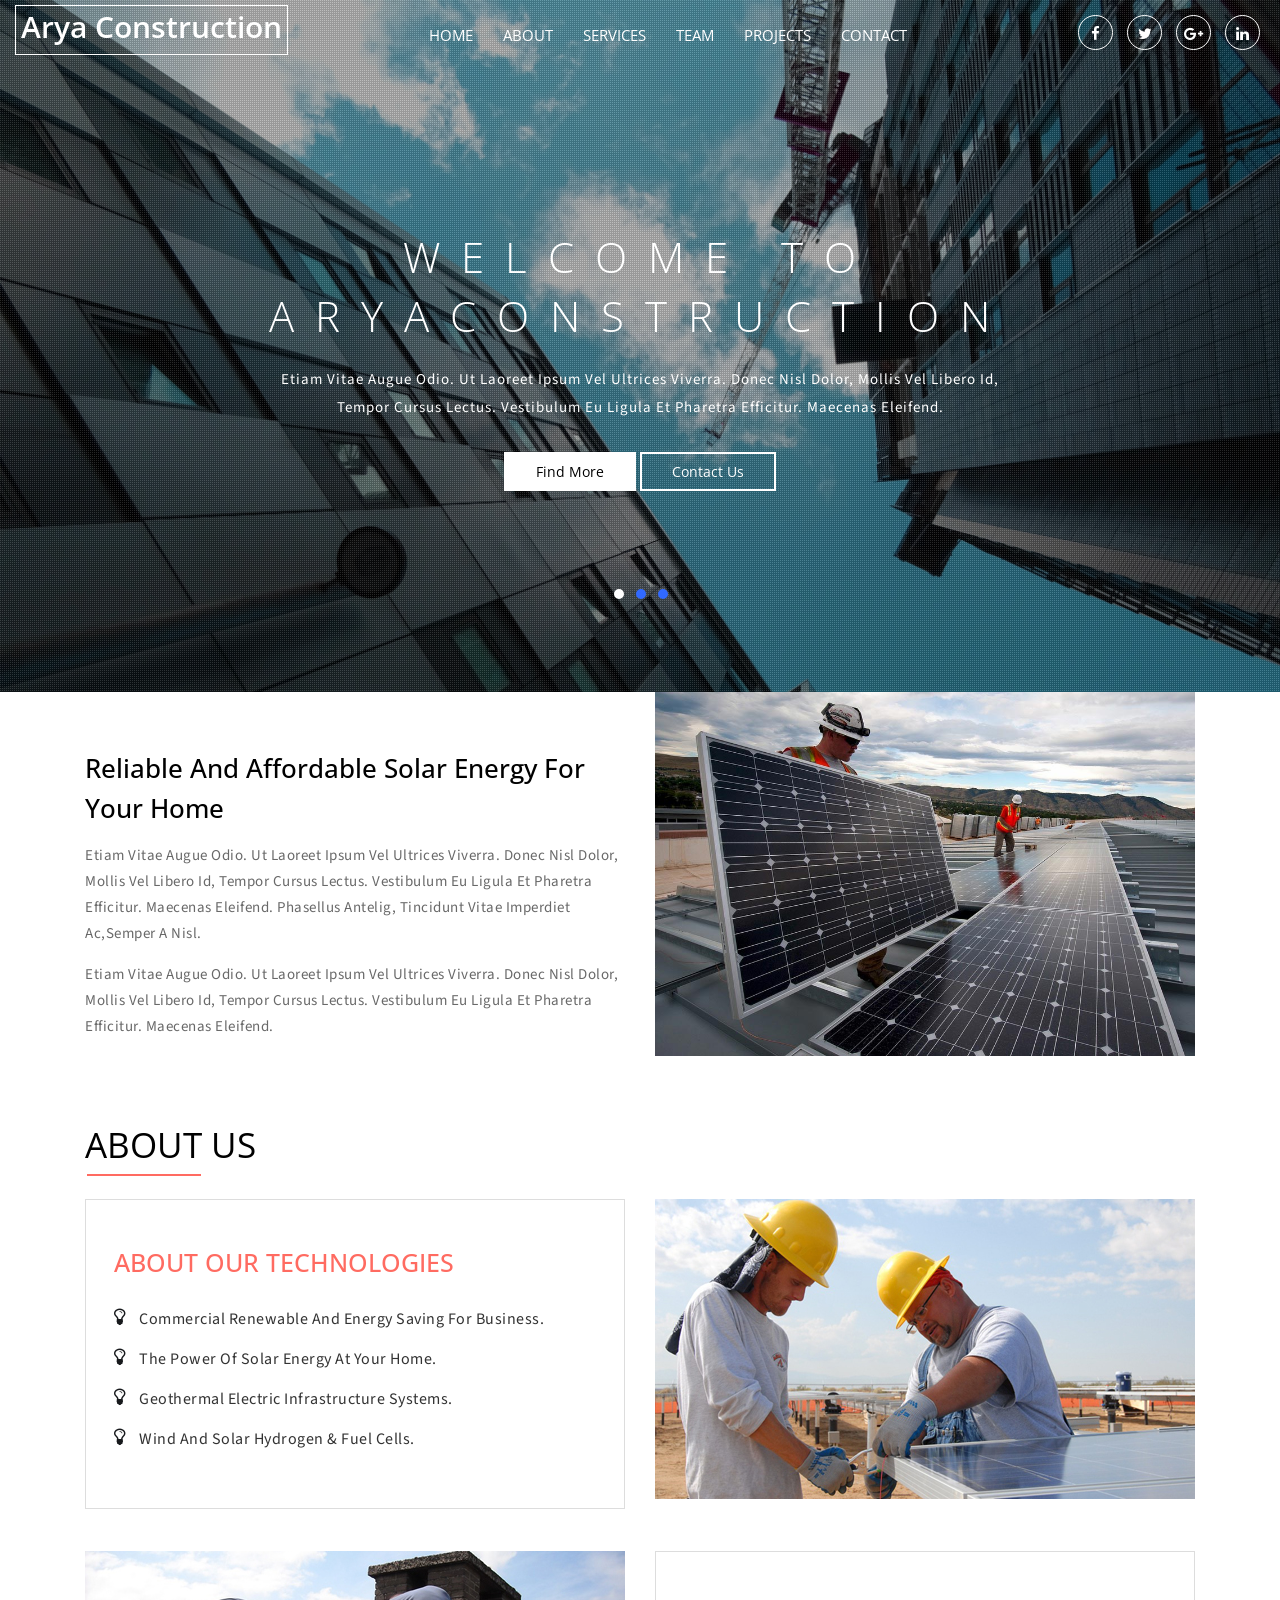
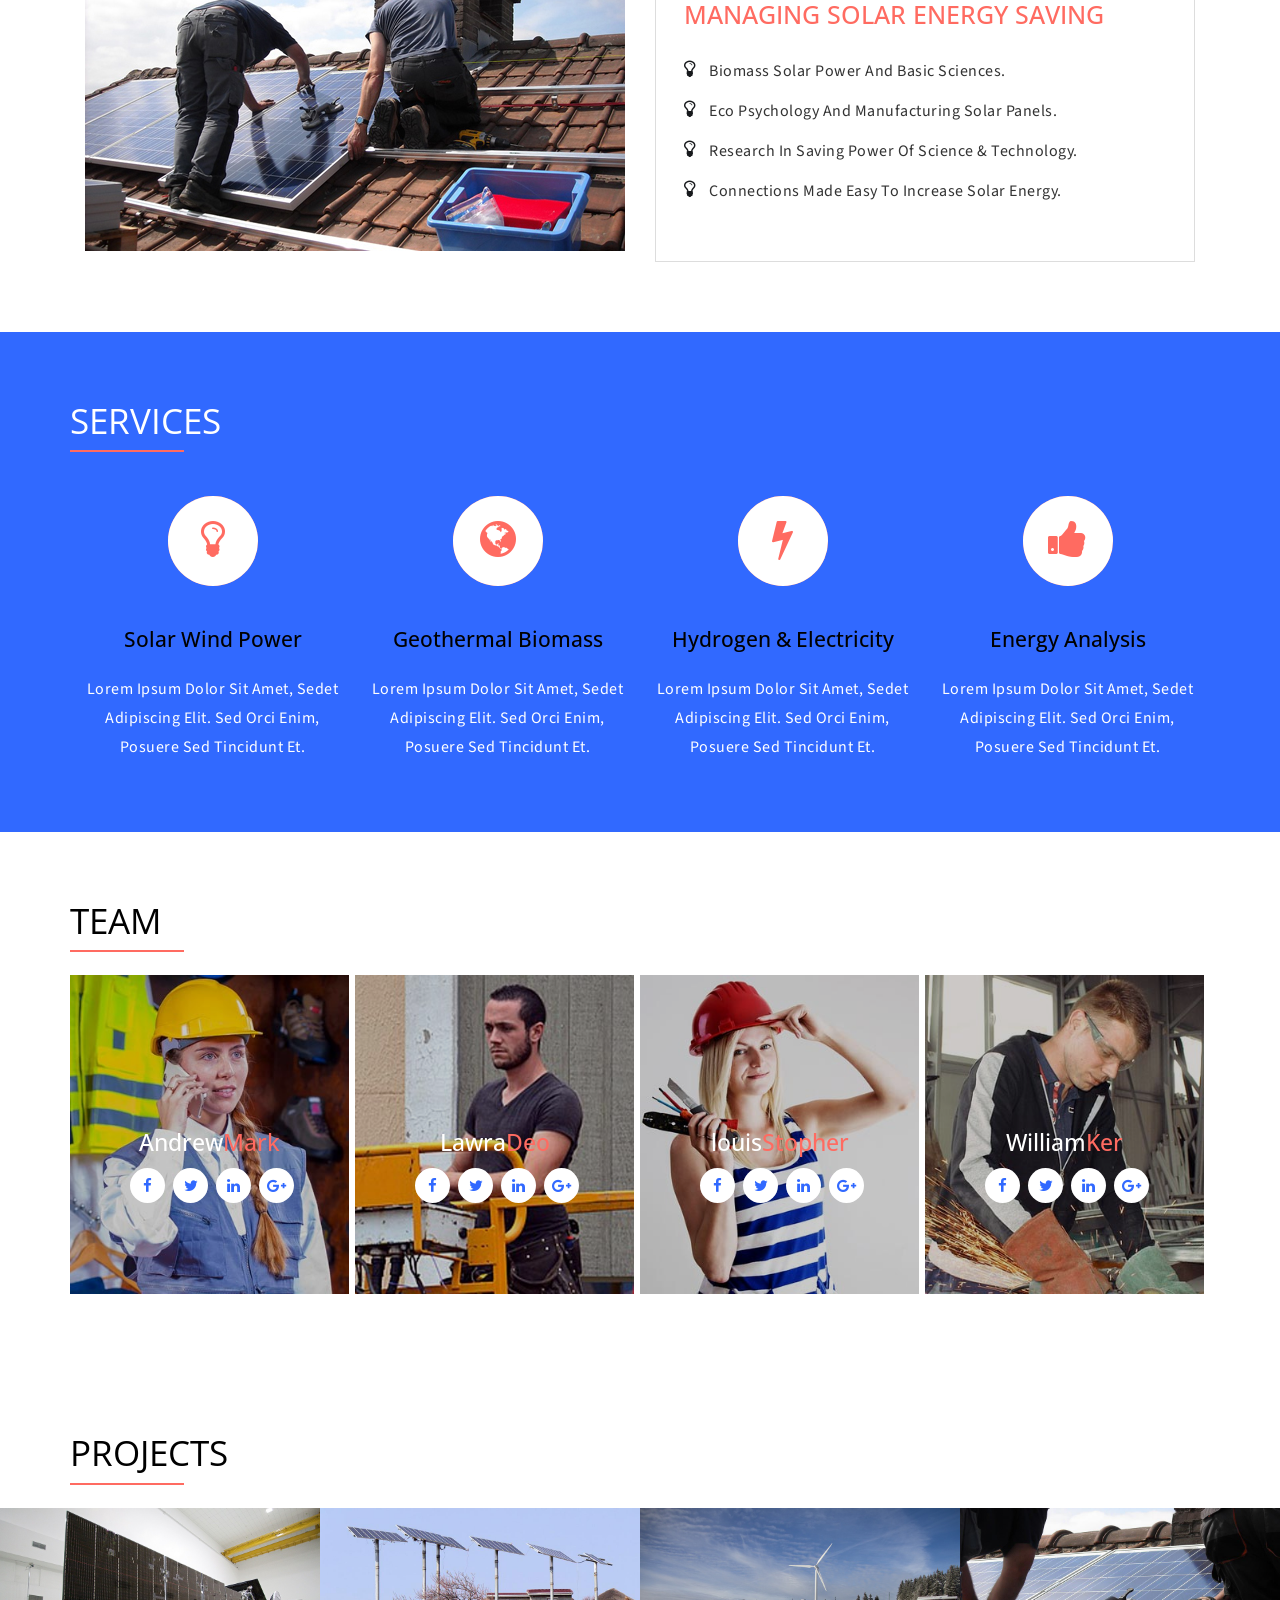
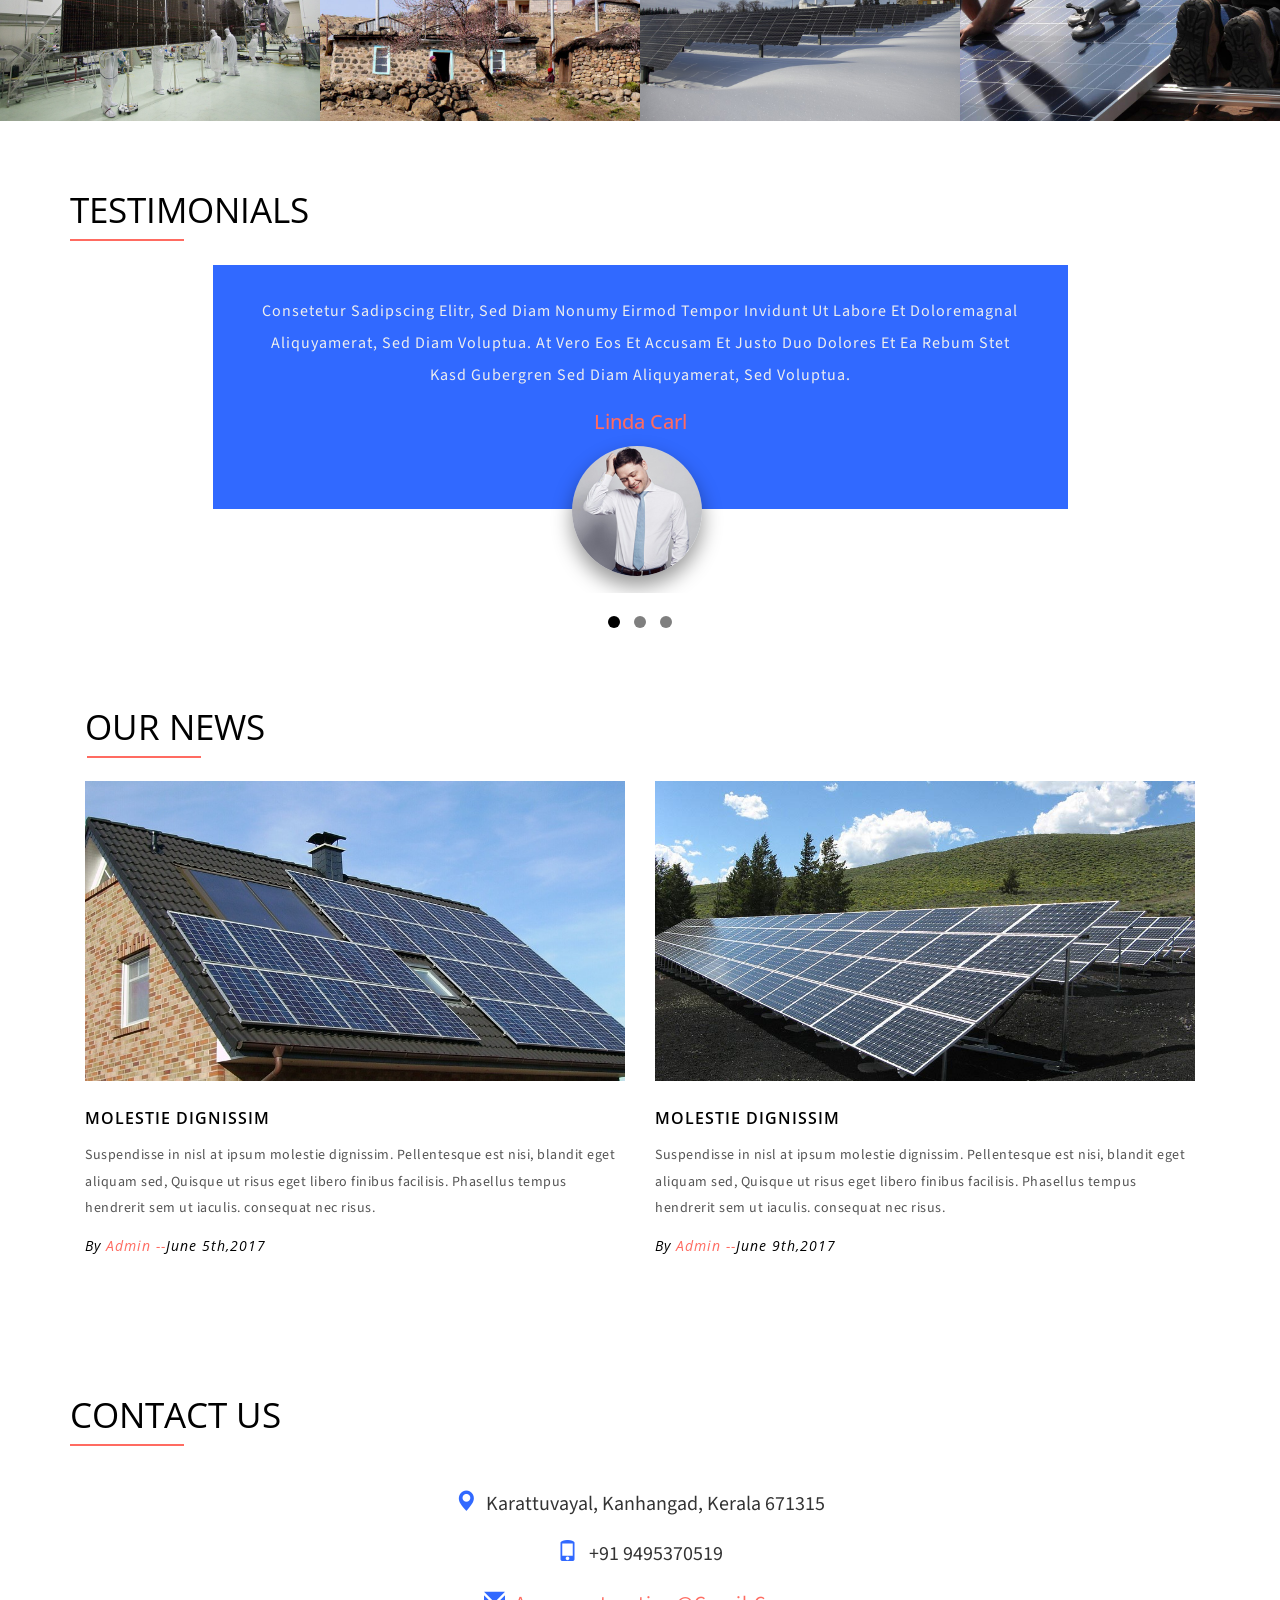
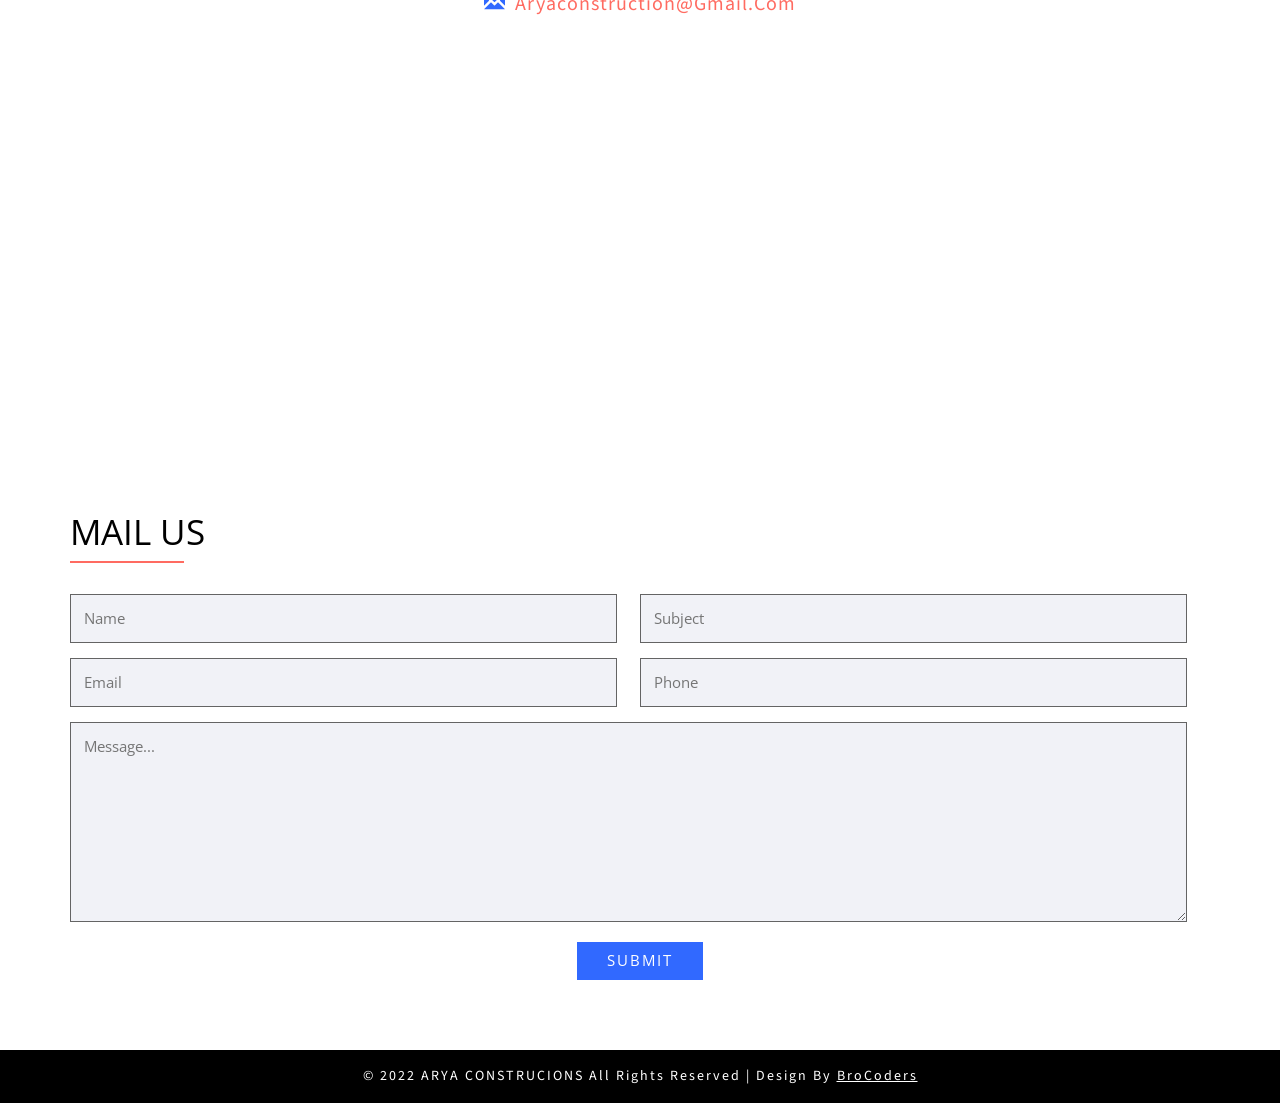
==== index.html @ 8cd7932f "first design" ====
<!DOCTYPE html>
<html lang="en">
<!-- Head -->
<head>
<title>aryaconstruction.in</title>
<meta name="viewport" content="width=device-width, initial-scale=1">
<meta charset="utf-8">
<meta name="keywords" content="Solar Energy a Responsive web template, Bootstrap Web Templates, Flat Web Templates, Android Compatible web template, 
Smartphone Compatible web template, free webdesigns for Nokia, Samsung, LG, SonyEricsson, Motorola web design" />

<!--FlexSlider-->
	<link rel="stylesheet" href="css/flexslider.css" type="text/css" media="screen" />
<!--//FlexSlider-->
	
<link href="css/lsb.css" rel="stylesheet" type="text/css"><!-- gallery -->

<!-- custom css theme files -->
	<link rel="stylesheet" href="css/bootstrap.min.css" type="text/css" media="all">
	<link rel="stylesheet" href="css/font-awesome.min.css" />
	<link rel="stylesheet" href="css/style.css" type="text/css" media="all">
<!-- //custom css theme files -->

<!-- google fonts -->
<link href='//fonts.googleapis.com/css?family=Open+Sans:400,300,600,700,800' rel='stylesheet' type='text/css'><!--web font-->
<link href="//fonts.googleapis.com/css?family=Source+Sans+Pro:200,200i,300,300i,400,400i,600,600i,700,700i,900,900i&amp;subset=cyrillic,cyrillic-ext,greek,greek-ext,latin-ext,vietnamese" rel="stylesheet">
<!-- //google fonts -->

</head>
<!-- Body -->
<body>
<!-- banner -->
<div class="w3l-banner">
<div class="wthree-dot">
		<!-- nav -->
		<div class="header w3layouts">
				<div class="container-fluid">
					<nav class="navbar navbar-default">
						<div class="navbar-header navbar-left">
							<button type="button" class="navbar-toggle collapsed" data-toggle="collapse" data-target="#bs-example-navbar-collapse-1">
								<span class="sr-only">Toggle navigation</span>
								<span class="icon-bar"></span>
								<span class="icon-bar"></span>
								<span class="icon-bar"></span>
							</button>
							<h1><a class="navbar-brand" href="index.html"><span>Arya Construction</span></a></h1>
						</div>
						<!-- Collect the nav links, forms, and other content for toggling -->
						<div class="collapse navbar-collapse navbar-right" id="bs-example-navbar-collapse-1">
							<nav>
								<ul class="nav navbar-nav">
									<li class="active"><a href="index.html">Home</a></li>
									<li><a href="#about" class="scroll">About</a></li>
									<li><a href="#services" class="scroll">Services</a></li>
									<li><a href="#team" class="scroll">Team</a></li>
									<li><a href="#gallery" class="scroll">Projects</a></li>
									<li><a href="#contact" class="scroll">Contact</a></li>
								</ul>
								
							</nav>
						<ul class="top-links social">
							<li><a href="#"><i class="fa fa-facebook"></i></a></li>
							<li><a href="#"><i class="fa fa-twitter"></i></a></li>
							<li><a href="#"><i class="fa fa-google-plus"></i></a></li>
							<li><a href="#"><i class="fa fa-linkedin"></i></a></li>
						</ul>
						</div>
					</nav>
				</div>
			</div>
		<!-- //nav -->

		<!-- //Header -->
		<div class="container">
			<div class="flexslider-info">
				<section class="slider">
					<div class="flexslider">
						<ul class="slides">
							<li>
							<div class="w3l-info">
								<h2>Welcome to aryaconstruction</h2>
								<p>Etiam vitae augue odio. Ut laoreet ipsum vel ultrices viverra. Donec nisl dolor, mollis vel libero id, 
								tempor cursus lectus. Vestibulum eu ligula et pharetra efficitur. Maecenas eleifend.</p>
								<ul>
									<li><a href="#" class="w3ls_more" data-toggle="modal" data-target="#myModal">Find More</a></li>
									<li><a href="#contact" class="scroll w3l_contact">Contact Us</a></li>
								</ul>
							</div>
							</li>
							<li>
								<div class="w3l-info">
									<h2>Welcome to aryaconstruction</h2>
								<p>Etiam vitae augue odio. Ut laoreet ipsum vel ultrices viverra. Donec nisl dolor, mollis vel libero id, 
								tempor cursus lectus. Vestibulum eu ligula et pharetra efficitur. Maecenas eleifend.</p>
								<ul>
								<ul>
									<li><a href="#contact" class="scroll w3l_contact">Contact Us</a></li>
								</ul>
								</div>
							</li>
							<li>
								<div class="w3l-info">
									<h2>Welcome to aryaconstruction</h2>
								<p>Etiam vitae augue odio. Ut laoreet ipsum vel ultrices viverra. Donec nisl dolor, mollis vel libero id, 
								tempor cursus lectus. Vestibulum eu ligula et pharetra efficitur. Maecenas eleifend.</p>
								<ul>
								<ul>
									<li><a href="#contact" class="scroll w3l_contact">Contact Us</a></li>
								</ul>
								</div>
							</li>
						</ul>
					</div>
				</section>
			</div>
		</div>
	</div>
</div>
<!-- //banner -->

<!-- banner bottom -->
<div class="banner-bottom">
	<div class="container">
		<div class="col-md-6 bottomleft">
			<h3>Reliable and affordable Solar Energy for your home</h3>
			<p>Etiam vitae augue odio. Ut laoreet ipsum vel ultrices viverra. Donec nisl dolor, mollis vel libero id, 
			tempor cursus lectus. Vestibulum eu ligula et pharetra efficitur. Maecenas eleifend.
			Phasellus antelig, tincidunt vitae imperdiet ac,semper a nisl.</p>
			<p>Etiam vitae augue odio. Ut laoreet ipsum vel ultrices viverra. Donec nisl dolor, mollis vel libero id, 
			tempor cursus lectus. Vestibulum eu ligula et pharetra efficitur. Maecenas eleifend.</p>
		</div>
		<div class="col-md-6 bottomright">
			<img src="images/1.jpg" alt="" />
		</div>
		<div class="clearfix"></div>
	</div>
</div>
<!-- //banner bottom -->

<!-- about -->
<div class="about" id="about">
	<div class="container">
		<h3 class="heading">About Us</h3>
			<div class="abouttop">
				<div class="col-md-6">
					<div class="abouttopleft">
						<h3>About our technologies</h3>
						<p><i class="fa fa-lightbulb-o" aria-hidden="true"></i> commercial renewable and energy saving for business.</p>
						<p><i class="fa fa-lightbulb-o" aria-hidden="true"></i> the power of solar energy at your home.</p>
						<p><i class="fa fa-lightbulb-o" aria-hidden="true"></i> Geothermal electric infrastructure systems.</p>
						<p><i class="fa fa-lightbulb-o" aria-hidden="true"></i> wind and solar hydrogen & fuel cells.</p>
					</div>
				</div>
				<div class="col-md-6">
					<div class="abouttopright">
						<img src="images/about1.jpg" alt="" />
					</div>
				</div>
				<div class="clearfix"></div>
			</div>
			<div class="aboutbottom">
				<div class="col-md-6">
					<div class="aboutbottomleft">
						<img src="images/about2.jpg" alt="" />
					</div>
				</div>
				<div class="col-md-6">
					<div class="aboutbottomright">
						<h3>Managing solar energy saving</h3>
						<p><i class="fa fa-lightbulb-o" aria-hidden="true"></i> biomass Solar power and basic sciences.</p>
						<p><i class="fa fa-lightbulb-o" aria-hidden="true"></i> eco psychology and manufacturing solar panels.</p>
						<p><i class="fa fa-lightbulb-o" aria-hidden="true"></i> Research in saving power of science & technology.</p>
						<p><i class="fa fa-lightbulb-o" aria-hidden="true"></i> Connections made easy to increase solar energy.</p>
					</div>
				</div>
				<div class="clearfix"></div>
			</div>
	</div>
</div>
<!-- //about -->

<!-- services -->
	<div class="services" id="services">
		<div class="container">
		<h3 class="heading">Services</h3>
			<div class="agileits-services">
				<div class="services-right-grids">
					<div class="col-sm-3 services-right-grid">
						<div class="services-icon hvr-radial-in">
							<i class="fa fa-lightbulb-o" aria-hidden="true"></i>
						</div>
						<div class="services-icon-info">
							<h5>Solar wind power</h5>
							<p>Lorem ipsum dolor sit amet, Sedet adipiscing elit. Sed orci enim, posuere sed tincidunt et.</p>
						</div>
					</div>
					<div class="col-sm-3 services-right-grid">
						<div class="services-icon hvr-radial-in">
							<i class="fa fa-globe" aria-hidden="true"></i>
						</div>
						<div class="services-icon-info">
							<h5>Geothermal Biomass</h5>
							<p>Lorem ipsum dolor sit amet, Sedet adipiscing elit. Sed orci enim, posuere sed tincidunt et.</p>
						</div>
					</div>
					<div class="col-sm-3 services-right-grid">
						<div class="services-icon hvr-radial-in">
							<i class="fa fa-bolt" aria-hidden="true"></i>
						</div>
						<div class="services-icon-info">
							<h5>Hydrogen & Electricity</h5>
							<p>Lorem ipsum dolor sit amet, Sedet adipiscing elit. Sed orci enim, posuere sed tincidunt et.</p>
						</div>
					</div>
					<div class="col-sm-3 services-right-grid">
						<div class="services-icon hvr-radial-in">
							<i class="fa fa-thumbs-up" aria-hidden="true"></i>
						</div>
						<div class="services-icon-info">
							<h5>Energy Analysis</h5>
							<p>Lorem ipsum dolor sit amet, Sedet adipiscing elit. Sed orci enim, posuere sed tincidunt et.</p>
						</div>
					</div>
					<div class="clearfix"> </div>
				</div>
			</div>
		</div>
	</div>
<!-- //services -->

<!--/team-->
<div class="team" id="team">
	<div class="container">
		<h3 class="heading">Team</h3>
			   <div class="about-section agileits">
				<div class="col-md-6 ab-left">
				  <div class="grid">
			        <div class="h-f">
					<figure class="effect-jazz">
					<img src="images/t1.jpg" alt="img25">
						<figcaption>
							<h4>Andrew<span>Mark</span></h4>
							<ul class="top-links two">
									<li><a href="#"><i class="fa fa-facebook"></i></a></li>
									<li><a href="#"><i class="fa fa-twitter"></i></a></li>
									<li><a href="#"><i class="fa fa-linkedin"></i></a></li>
									<li><a href="#"><i class="fa fa-google-plus"></i></a></li>
								</ul>
							<p>
							  Worker
							</p>
							
						</figcaption>			
					</figure>
					
				 </div>
				 <div class="h-f">
					<figure class="effect-jazz">
						<img src="images/t2.jpg" alt="img25">
						<figcaption>
							<h4>Lawra<span>Deo</span></h4>
							<ul class="top-links two">
									<li><a href="#"><i class="fa fa-facebook"></i></a></li>
									<li><a href="#"><i class="fa fa-twitter"></i></a></li>
									<li><a href="#"><i class="fa fa-linkedin"></i></a></li>
									<li><a href="#"><i class="fa fa-google-plus"></i></a></li>
								</ul>
							<p>
							  Worker
							</p>
							
						</figcaption>			
					</figure>
					
				 </div>
				 <div class="clearfix"> </div>
				 </div>
			   </div>
			   <div class="about-section">
						<div class="col-md-6 ab-left">
				  <div class="grid">
			        <div class="h-f">
					<figure class="effect-jazz">
					<img src="images/t4.jpg" alt="img25">
						<figcaption>
							<h4>louis<span>Stopher</span></h4>
							<ul class="top-links two">
									<li><a href="#"><i class="fa fa-facebook"></i></a></li>
									<li><a href="#"><i class="fa fa-twitter"></i></a></li>
									<li><a href="#"><i class="fa fa-linkedin"></i></a></li>
									<li><a href="#"><i class="fa fa-google-plus"></i></a></li>
								</ul>
							<p>
							  Worker
							</p>
							
						</figcaption>			
					</figure>
					
				 </div>
				 <div class="h-f">
					<figure class="effect-jazz">
						<img src="images/t3.jpg" alt="img25">
						<figcaption>
							<h4>William<span>Ker</span></h4>
							 <ul class="top-links two">
									<li><a href="#"><i class="fa fa-facebook"></i></a></li>
									<li><a href="#"><i class="fa fa-twitter"></i></a></li>
									<li><a href="#"><i class="fa fa-linkedin"></i></a></li>
									<li><a href="#"><i class="fa fa-google-plus"></i></a></li>
								</ul>
							<p>
							   Worker
							</p>
						
						</figcaption>			
					</figure>
					
				 </div>
				 <div class="clearfix"> </div>
				 </div>
			   </div>
					<div class="clearfix"> </div>
			 </div>
			</div>
	     </div>
</div>
<!--/team-->

<!--gallery-->
<div class="gallery" id="gallery">
	<div class="container">
		<h3 class="heading">Projects</h3>
	</div>
			<ul id="flexiselDemo1">	
			<li>
				<div class="wthree_gallery_grid">
					<a href="images/g1.jpg" class="lsb-preview" data-lsb-group="header">
						<div class="view second-effect">
							<img src="images/g1.jpg" alt="" class="img-responsive" />
							<div class="mask">
								<h6>Solar Energy</h6>
								<p>Geothermal Infrastructure</p>
							</div>
						</div>	
					</a>
				</div>
			</li>
			<li>
				<div class="wthree_gallery_grid">
					<a href="images/g2.jpg" class="lsb-preview" data-lsb-group="header">
						<div class="view second-effect">
							<img src="images/g2.jpg" alt="" class="img-responsive" />
							<div class="mask">
								<h6>Solar Energy</h6>
								<p>Geothermal Infrastructure</p>
							</div>
						</div>	
					</a>
				</div>
			</li>
			<li>
				<div class="wthree_gallery_grid">
					<a href="images/g3.jpg" class="lsb-preview" data-lsb-group="header">
						<div class="view second-effect">
							<img src="images/g3.jpg" alt="" class="img-responsive" />
							<div class="mask">
								<h6>Solar Energy</h6>
								<p>Geothermal Infrastructure</p>
							</div>
						</div>	
					</a>
				</div>
			</li>
			<li>
				<div class="wthree_gallery_grid">
					<a href="images/g4.jpg" class="lsb-preview" data-lsb-group="header">
						<div class="view second-effect">
							<img src="images/g4.jpg" alt="" class="img-responsive" />
							<div class="mask">
								<h6>Solar Energy</h6>
								<p>Geothermal Infrastructure</p>
							</div>
						</div>	
					</a>
				</div>
			</li>
			<li>
				<div class="wthree_gallery_grid">
					<a href="images/g5.jpg" class="lsb-preview" data-lsb-group="header">
						<div class="view second-effect">
							<img src="images/g5.jpg" alt="" class="img-responsive" />
							<div class="mask">
								<h6>Solar Energy</h6>
								<p>Geothermal Infrastructure</p>
							</div>
						</div>	
					</a>
				</div>
			</li>
			<li>
				<div class="wthree_gallery_grid">
					<a href="images/g6.jpg" class="lsb-preview" data-lsb-group="header">
						<div class="view second-effect">
							<img src="images/g6.jpg" alt="" class="img-responsive" />
							<div class="mask">
								<h6>Solar Energy</h6>
								<p>Geothermal Infrastructure</p>
							</div>
						</div>	
					</a>
				</div>
			</li>
			<li>
				<div class="wthree_gallery_grid">
					<a href="images/g7.jpg" class="lsb-preview" data-lsb-group="header">
						<div class="view second-effect">
							<img src="images/g7.jpg" alt="" class="img-responsive" />
							<div class="mask">
								<h6>Solar Energy</h6>
								<p>Geothermal Infrastructure</p>
							</div>
						</div>	
					</a>
				</div>
			</li>
		</ul>
	</div>
<!--//gallery-->
		
<!--/reviews-->
<div id="testimonials" class="testimonials">
		<div class="container">
		<h3 class="heading">Testimonials</h3>
				<div class="test-monials">
				<!--//screen-gallery-->
						<div class="sreen-gallery-cursual">
							
						       <div id="owl-demo" class="owl-carousel">
					                 <div class="item-owl">
					                	<div class="test-review">
											<div class="img-agile">
												<img src="images/ts1.jpg" class="img-responsive" alt=""/>
											</div>
											<div class="textagile">
												<p>Consetetur sadipscing elitr, sed diam nonumy eirmod tempor invidunt 
													ut labore et doloremagnal aliquyamerat, sed diam voluptua. At vero eos et accusam
													et justo duo dolores et ea rebum stet kasd gubergren sed diam aliquyamerat, sed voluptua.</p>
												 <h5>Linda Carl</h5>
											</div>
										</div>
					                </div>
					                 <div class="item-owl">
					                	<div class="test-review">
											<div class="img-agile">
												<img src="images/ts2.jpg" class="img-responsive" alt=""/>
											</div>
											<div class="textagile">
												<p>Consetetur sadipscing elitr, sed diam nonumy eirmod tempor invidunt 
													ut labore et doloremagnal aliquyamerat, sed diam voluptua. At vero eos et accusam
													et justo duo dolores et ea rebum stet kasd gubergren sed diam aliquyamerat, sed voluptua.</p>
												<h5>Williams Allen</h5>
											</div>
					                	</div>
					                </div>
					                 <div class="item-owl">
					                	<div class="test-review">
											<div class="img-agile">
												<img src="images/ts3.jpg" class="img-responsive" alt=""/>
											</div>
											<div class="textagile">
												<p>Consetetur sadipscing elitr, sed diam nonumy eirmod tempor invidunt 
													ut labore et doloremagnal aliquyamerat, sed diam voluptua. At vero eos et accusam
													et justo duo dolores et ea rebum stet kasd gubergren sed diam aliquyamerat, sed voluptua.</p>
												<h5>Ashley Rose</h5>
											</div>
					                	</div>
					                </div>
				              </div>
					</div>
				</div>
			</div>
		</div>
<!--//reviews-->

<!-- blog -->
	<div class="blog" id="blog">
		<div class="container">
			<h3 class="heading">Our news</h3>
			<div class="agile_inner_w3ls-grids">
	
				<div class="col-sm-6 w3-agile-post-grids">
					<div class="w3-agile-post-img w3-agile-post-img1">
						<a href="#" data-toggle="modal" data-target="#myModal"> 
						</a>
					</div>
					<div class="w3-agile-post-info">
						<h4><a href="#" data-toggle="modal" data-target="#myModal">molestie dignissim</a></h4>
						<p>Suspendisse in nisl at ipsum molestie dignissim. Pellentesque est nisi, blandit eget aliquam sed, 
						Quisque ut risus eget libero finibus facilisis. Phasellus tempus hendrerit sem ut iaculis. consequat nec risus.</p>
						<ul>
							<li>By <a href="#">Admin -- </a></li>
							<li>June 5th,2017</li>
						</ul>
					</div>
				</div>
				<div class="col-sm-6 w3-agile-post-grids">
					<div class="w3-agile-post-img w3-agile-post-img2">
						<a href="#" data-toggle="modal" data-target="#myModal"> 
						</a>
					</div>
					<div class="w3-agile-post-info">
						<h4><a href="#" data-toggle="modal" data-target="#myModal">molestie dignissim</a></h4>
						<p>Suspendisse in nisl at ipsum molestie dignissim. Pellentesque est nisi, blandit eget aliquam sed,
						Quisque ut risus eget libero finibus facilisis. Phasellus tempus hendrerit sem ut iaculis. consequat nec risus.</p>
						<ul>
							<li>By <a href="#">Admin -- </a></li>
							<li>June 9th,2017</li>
						</ul>
					</div>
				</div>
				<div class="clearfix"> </div>
			</div>
		</div>
	</div>
<!-- //blog -->

<!-- contact -->
<div class="contact" id="contact">
	<div class="container">
		<h3 class="heading">contact us</h3>
	</div>
	<div class="contactright1">
		<p><span class="glyphicon glyphicon-map-marker" aria-hidden="true"></span>Karattuvayal, Kanhangad, Kerala 671315</p>
		<p><span class="glyphicon glyphicon-phone" aria-hidden="true"></span>+91 9495370519</p>
		<p><span class="glyphicon glyphicon-envelope" aria-hidden="true"></span><a href="mailto:aryaconstruction@gmail.com">aryaconstruction@gmail.com</a></p>
	</div>
	<iframe src="https://www.google.com/maps/embed?pb=!1m18!1m12!1m3!1d3898.0402334968758!2d75.0904138146046!3d12.31307749129033!2m3!1f0!2f0!3f0!3m2!1i1024!2i768!4f13.1!3m3!1m2!1s0x3ba47c6ef9929615%3A0xa0899b62ffb5bbe8!2sArya%20Constructions!5e0!3m2!1sen!2sin!4v1665842103014!5m2!1sen!2sin" width="600" height="450" style="border:0;" allowfullscreen="" loading="lazy" referrerpolicy="no-referrer-when-downgrade"></iframe>
</div>	
<div class="contactform">
		<div class="container">
		<h3 class="heading">Mail us</h3>
			<div class="agileits_agile_about_mail">
				<form action="https://formsubmit.co/https://formsubmit.co/el/yakere" method="POST" >
					<div class="col-md-6 agileits_agile_about_mail_left">
						<input type="text" name="Name" placeholder="Name" required="">
					<div class="clearfix"> </div>
					</div>
					<div class="col-md-6 agileits_agile_about_mail_left">
						<input type="text" name="Subject" placeholder="Subject" required="">
					<div class="clearfix"> </div>
					</div>
					<div class="col-md-6 agileits_agile_about_mail_left">
						<input type="email" name="Email" placeholder="Email" required="">
					<div class="clearfix"> </div>
					</div>
					<div class="col-md-6 agileits_agile_about_mail_left">
						<input type="text" name="Phone" placeholder="Phone" required="">
					<div class="clearfix"> </div>
					</div>
					<div class="clearfix"> </div>
					<textarea name="Message" placeholder="Message..." required=""></textarea>
					<div class="submit">
						<input type="submit" value="Submit">
					</div>
				</form>
			</div>
		</div>
</div>
<!-- //contact -->

<!-- copyright -->
<div class="wthree_copy_right">
	<div class="container">
		<p>&copy; 2022 ARYA CONSTRUCIONS All rights reserved | Design by <a href="https://brocoders.000webhostapp.com/">BroCoders</a></p>
			
	</div>
</div>
<!-- //copyright -->

<!-- bootstrap-modal-pop-up -->
	<div class="modal video-modal fade" id="myModal" tabindex="-1" role="dialog" aria-labelledby="myModal">
		<div class="modal-dialog" role="document">
			<div class="modal-content">
				<div class="modal-header">
					 Solar energy
					<button type="button" class="close" data-dismiss="modal" aria-label="Close"><span aria-hidden="true">&times;</span></button>						
				</div>
					<div class="modal-body">
						<img src="images/1.jpg" alt=" " class="img-responsive" />
						<p>Ut enim ad minima veniam, quis nostrum 
							exercitationem ullam corporis suscipit laboriosam, 
							nisi ut aliquid ex ea commodi consequatur? Quis autem 
							vel eum iure reprehenderit qui in ea voluptate velit 
							esse quam nihil molestiae consequatur, vel illum qui 
							dolorem eum fugiat quo voluptas nulla pariatur.
							<i>" Quis autem vel eum iure reprehenderit qui in ea voluptate velit 
								esse quam nihil molestiae consequatur.</i></p>
					</div>
			</div>
		</div>
	</div>
<!-- //bootstrap-modal-pop-up --> 

<!-- Default-JavaScript-File -->
	<script type="text/javascript" src="js/jquery-2.1.4.min.js"></script>
	<script type="text/javascript" src="js/bootstrap.min.js"></script>
<!-- //Default-JavaScript-File -->

<!--Start-slider-script-->
	<script defer src="js/jquery.flexslider.js"></script>
		<script type="text/javascript">
		
		$(window).load(function(){
		  $('.flexslider').flexslider({
			animation: "slide",
			start: function(slider){
			  $('body').removeClass('loading');
			}
		  });
		});
	  </script>
<!--End-slider-script-->

<!-- testimonials required-js-files-->
							<link href="css/owl.carousel.css" rel="stylesheet">
							    <script src="js/owl.carousel.js"></script>
							        <script>
							    $(document).ready(function() {
							      $("#owl-demo").owlCarousel({
							        items : 1,
							        lazyLoad : true,
							        autoPlay : true,
							        navigation : false,
							        navigationText :  false,
							        pagination : true,
							      });
							    });
							    </script>
<!--// testimonials required-js-files-->

<!-- flexisel -->
		<script type="text/javascript">
		$(window).load(function() {
			$("#flexiselDemo1").flexisel({
				visibleItems: 4,
				animationSpeed: 1000,
				autoPlay: true,
				autoPlaySpeed: 3000,    		
				pauseOnHover: true,
				enableResponsiveBreakpoints: true,
				responsiveBreakpoints: { 
					portrait: { 
						changePoint:480,
						visibleItems: 1
					}, 
					landscape: { 
						changePoint:640,
						visibleItems:2
					},
					tablet: { 
						changePoint:768,
						visibleItems: 2
					}
				}
			});
			
		});
	</script>
	<script type="text/javascript" src="js/jquery.flexisel.js"></script>
<!-- //flexisel -->

<!-- gallery-pop-up -->
	<script src="js/lsb.min.js"></script>
	<script>
	$(window).load(function() {
		  $.fn.lightspeedBox();
		});
	</script>
<!-- //gallery-pop-up -->

<!-- smooth scrolling -->
	<script src="js/SmoothScroll.min.js"></script>
	<script type="text/javascript" src="js/move-top.js"></script>
	<script type="text/javascript" src="js/easing.js"></script>
	<!-- here stars scrolling icon -->
	<script type="text/javascript">
		$(document).ready(function() {
			/*
				var defaults = {
				containerID: 'toTop', // fading element id
				containerHoverID: 'toTopHover', // fading element hover id
				scrollSpeed: 1200,
				easingType: 'linear' 
				};
			*/
								
			$().UItoTop({ easingType: 'easeOutQuart' });
								
			});
	</script>
	<!-- //here ends scrolling icon -->
<!-- smooth scrolling -->

<!-- scrolling script -->
<script type="text/javascript">
	jQuery(document).ready(function($) {
		$(".scroll").click(function(event){		
			event.preventDefault();
			$('html,body').animate({scrollTop:$(this.hash).offset().top},1000);
		});
	});
</script> 
<!-- //scrolling script -->
	
</body>
<!-- //Body -->
</html>
---- css/lsb.css ----
/* line 10, D:/yadisk/YandexDisk/web-dev/lsb-lightbox/src/lsb.scss */
.lightspeed-box {
  visibility: hidden;
  opacity: 0;
  top: 0;
  left: 0;
  right: 0;
  bottom: 0;
  width: 0;
  height: 0;
  margin: auto;
  position: fixed;
  background-color: rgba(0, 0, 0, 0.84);
  z-index: 30;
  transition: all 600ms cubic-bezier(0.86, 0, 0.07, 1);
  box-sizing: border-box;
  transform: scale(0); }
  /* line 27, D:/yadisk/YandexDisk/web-dev/lsb-lightbox/src/lsb.scss */
  .lightspeed-box.lsb-active {
    visibility: visible;
    transform: scale(1);
    opacity: 1;
    top: 0;
    left: 0;
    right: 0;
    bottom: 0;
    position: fixed;
    width: 100%;
    height: 100%; }
  /* line 40, D:/yadisk/YandexDisk/web-dev/lsb-lightbox/src/lsb.scss */
  .lightspeed-box .lsb-content {
    display: block;
    position: absolute;
    top: 0;
    left: 0;
    bottom: 0;
    right: 0;
    text-align: center;
    margin: auto;
    padding: 20px;
    transition: all 0.5s;
    height: 100%; }
  /* line 54, D:/yadisk/YandexDisk/web-dev/lsb-lightbox/src/lsb.scss */
  .lightspeed-box .lsb-image-container {
    position: absolute;
    top: 0;
    bottom: 0;
    left: 0;
    right: 0;
    padding: 10px;
    display: -webkit-box;
    display: -webkit-flex;
    display: -ms-flexbox;
    display: flex;
    -webkit-box-orient: horizontal;
    -webkit-box-direction: normal;
    -webkit-flex-direction: row;
    -ms-flex-direction: row;
    flex-direction: row;
    -webkit-box-align: center;
    -webkit-align-items: center;
    -ms-flex-align: center;
    align-items: center;
    -webkit-justify-content: space-around;
    -ms-flex-pack: distribute;
    justify-content: space-around;
}
  /* line 68, D:/yadisk/YandexDisk/web-dev/lsb-lightbox/src/lsb.scss */
  .lightspeed-box img.lsb-image {
    position: relative;
    max-height: 0%;
    max-width: 0%;
    cursor: pointer;
    min-width: 0;
    min-height: 0;
    margin: auto;
    transition: all 0.95s cubic-bezier(0.12, 0.58, 0.26, 0.99);
    user-select: none;
    object-fit: scale-down; }
    /* line 80, D:/yadisk/YandexDisk/web-dev/lsb-lightbox/src/lsb.scss */
    .lightspeed-box img.lsb-image.lsb-image-loaded {
      max-height: 100%;
      max-width: 100%;
      border: none;
      border-radius: 3px; }
  /* line 90, D:/yadisk/YandexDisk/web-dev/lsb-lightbox/src/lsb.scss */
  .lightspeed-box .lsb-no-image-found {
    position: absolute;
    left: 0;
    right: 0;
    top: 0;
    bottom: 0;
    display: none;
    height: 100%;
    width: 100%;
    padding: 10px;
    margin: auto;
    overflow: visible;
    color: #ffffff;
    text-align: center;
    cursor: pointer; }
    /* line 106, D:/yadisk/YandexDisk/web-dev/lsb-lightbox/src/lsb.scss */
    .lightspeed-box .lsb-no-image-found .no-found-msg {
      position: absolute;
      top: 0;
      right: 0;
      bottom: 0;
      left: 0;
      transform: translateY(50%);
      margin: 0 auto; }
  /* line 117, D:/yadisk/YandexDisk/web-dev/lsb-lightbox/src/lsb.scss */
  .lightspeed-box .lsb-control-panel {
    position: absolute;
    bottom: 5px;
    right: 50%;
    transform: translateX(50%);
    z-index: 2;
    margin-bottom: 20px;
    background: rgba(0, 0, 0, 0.64);
    border-radius: 3px;
    opacity: .5; }
    /* line 128, D:/yadisk/YandexDisk/web-dev/lsb-lightbox/src/lsb.scss */
    .lightspeed-box .lsb-control-panel:hover {
      opacity: 1; }
  /* line 133, D:/yadisk/YandexDisk/web-dev/lsb-lightbox/src/lsb.scss */
  .lightspeed-box .lsb-panel-button {
    font-size: 22px;
    display: inline-block;
    color: #ffffff;
    text-align: center;
    cursor: pointer;
    width: 30px;
    height: 28px;
    margin: 2px 5px; }
    /* line 143, D:/yadisk/YandexDisk/web-dev/lsb-lightbox/src/lsb.scss */
    .lightspeed-box .lsb-panel-button:not(:last-child) {
      margin-right: 10px; }
  /* line 152, D:/yadisk/YandexDisk/web-dev/lsb-lightbox/src/lsb.scss */
  .lightspeed-box .lsb-download {
    text-decoration: underline; }
  /* line 156, D:/yadisk/YandexDisk/web-dev/lsb-lightbox/src/lsb.scss */
  .lightspeed-box .lsb-autoplay-playing {
    line-height: 23px;
    font-size: 18px;
    word-spacing: -7px;
    font-weight: bolder;
    vertical-align: bottom; }
  /* line 164, D:/yadisk/YandexDisk/web-dev/lsb-lightbox/src/lsb.scss */
  .lightspeed-box .lsb-header {
    position: absolute;
    top: 9px;
    left: 50%;
    transform: translateX(-50%);
    z-index: 32;
    margin: 0;
    padding: 0;
    display: block;
    background: transparent; }
  /* line 176, D:/yadisk/YandexDisk/web-dev/lsb-lightbox/src/lsb.scss */
  .lightspeed-box .lsb-image-title {
    display: block;
    padding: 5px 10px;
    color: #ffffff;
    font-size: 14px;
    text-shadow: 0 1px 4px #000000;
    background: rgba(0, 0, 0, 0.32);
    transition: opacity 0.5s ease-out;
    opacity: 0; }
    /* line 177, D:/yadisk/YandexDisk/web-dev/lsb-lightbox/src/lsb.scss */
    .lightspeed-box .lsb-image-title:not(:empty) {
      opacity: 1; }
    /* line 190, D:/yadisk/YandexDisk/web-dev/lsb-lightbox/src/lsb.scss */
    .lightspeed-box .lsb-image-title.lsb-image-notitle {
      opacity: 0; }
  /* line 195, D:/yadisk/YandexDisk/web-dev/lsb-lightbox/src/lsb.scss */
  .lightspeed-box .lsb-image-count {
    display: block;
    margin-right: 5px;
    font-weight: 500;
    color: #ffffff;
    font-size: 11px;
    text-shadow: 0 1px 4px #000000;
    background: transparent; }
  /* line 205, D:/yadisk/YandexDisk/web-dev/lsb-lightbox/src/lsb.scss */
  .lightspeed-box .lsb-control {
    cursor: pointer;
    color: #ffffff;
    overflow: visible;
    text-shadow: 0 0 2px #000; }
    /* line 211, D:/yadisk/YandexDisk/web-dev/lsb-lightbox/src/lsb.scss */
    .lightspeed-box .lsb-control:hover {
      color: #ffffff;
      text-shadow: 0 0 2px #000, 0 0 20px #ffffff; }
  /* line 217, D:/yadisk/YandexDisk/web-dev/lsb-lightbox/src/lsb.scss */
  .lightspeed-box .lsb-control-text {
    font-family: Monaco, monospace;
    font-size: 45px;
    font-weight: bold; }
  /* line 223, D:/yadisk/YandexDisk/web-dev/lsb-lightbox/src/lsb.scss */
  .lightspeed-box .lsb-prev, .lightspeed-box .lsb-next {
    position: absolute;
    display: block;
    width: 10%;
    height: 100%;
    top: 50%;
    z-index: 2; }
  /* line 233, D:/yadisk/YandexDisk/web-dev/lsb-lightbox/src/lsb.scss */
  .lightspeed-box .lsb-prev {
    left: 0;
    text-align: left; }
    /* line 236, D:/yadisk/YandexDisk/web-dev/lsb-lightbox/src/lsb.scss */
    .lightspeed-box .lsb-prev .lsb-control-text {
      margin-left: 30px; }
  /* line 241, D:/yadisk/YandexDisk/web-dev/lsb-lightbox/src/lsb.scss */
  .lightspeed-box .lsb-next {
    right: 0;
    text-align: right; }
    /* line 244, D:/yadisk/YandexDisk/web-dev/lsb-lightbox/src/lsb.scss */
    .lightspeed-box .lsb-next .lsb-control-text {
      margin-right: 30px; }
  /* line 248, D:/yadisk/YandexDisk/web-dev/lsb-lightbox/src/lsb.scss */
  .lightspeed-box .lsb-close {
    position: absolute;
    top: 0;
    right: 0;
    width: 25%;
    height: 25%;
    z-index: 3;
    text-align: right; }
    /* line 256, D:/yadisk/YandexDisk/web-dev/lsb-lightbox/src/lsb.scss */
    .lightspeed-box .lsb-close .lsb-control-text {
      display: inline-block;
      margin-top: 17px;
      margin-right: 30px;
      font-size: 30px; }

/* line 267, D:/yadisk/YandexDisk/web-dev/lsb-lightbox/src/lsb.scss */
.waitingicon {
  margin: auto;
  width: 70px;
  height: 70px;
  position: absolute;
  top: 0;
  right: 0;
  bottom: 0;
  left: 0; }
  /* line 277, D:/yadisk/YandexDisk/web-dev/lsb-lightbox/src/lsb.scss */
  .waitingicon .waitingicon-circle {
    width: 100%;
    height: 100%;
    position: absolute;
    left: 0;
    top: 0; }
    /* line 283, D:/yadisk/YandexDisk/web-dev/lsb-lightbox/src/lsb.scss */
    .waitingicon .waitingicon-circle::before {
      content: '';
      display: block;
      margin: 0 auto;
      width: 12px;
      height: 12px;
      background-color: #ffffff;
      border-radius: 50%;
      animation: waitingiconSicrleDelay 1.2s infinite ease-in-out both; }
    /* line 293, D:/yadisk/YandexDisk/web-dev/lsb-lightbox/src/lsb.scss */
    .waitingicon .waitingicon-circle:nth-child(1) {
      transform: rotate(30deg); }
      /* line 296, D:/yadisk/YandexDisk/web-dev/lsb-lightbox/src/lsb.scss */
      .waitingicon .waitingicon-circle:nth-child(1)::before {
        animation-delay: -1.3s; }
    /* line 293, D:/yadisk/YandexDisk/web-dev/lsb-lightbox/src/lsb.scss */
    .waitingicon .waitingicon-circle:nth-child(2) {
      transform: rotate(60deg); }
      /* line 296, D:/yadisk/YandexDisk/web-dev/lsb-lightbox/src/lsb.scss */
      .waitingicon .waitingicon-circle:nth-child(2)::before {
        animation-delay: -1.4s; }
    /* line 293, D:/yadisk/YandexDisk/web-dev/lsb-lightbox/src/lsb.scss */
    .waitingicon .waitingicon-circle:nth-child(3) {
      transform: rotate(90deg); }
      /* line 296, D:/yadisk/YandexDisk/web-dev/lsb-lightbox/src/lsb.scss */
      .waitingicon .waitingicon-circle:nth-child(3)::before {
        animation-delay: -1.5s; }
    /* line 293, D:/yadisk/YandexDisk/web-dev/lsb-lightbox/src/lsb.scss */
    .waitingicon .waitingicon-circle:nth-child(4) {
      transform: rotate(120deg); }
      /* line 296, D:/yadisk/YandexDisk/web-dev/lsb-lightbox/src/lsb.scss */
      .waitingicon .waitingicon-circle:nth-child(4)::before {
        animation-delay: -1.6s; }
    /* line 293, D:/yadisk/YandexDisk/web-dev/lsb-lightbox/src/lsb.scss */
    .waitingicon .waitingicon-circle:nth-child(5) {
      transform: rotate(150deg); }
      /* line 296, D:/yadisk/YandexDisk/web-dev/lsb-lightbox/src/lsb.scss */
      .waitingicon .waitingicon-circle:nth-child(5)::before {
        animation-delay: -1.7s; }
    /* line 293, D:/yadisk/YandexDisk/web-dev/lsb-lightbox/src/lsb.scss */
    .waitingicon .waitingicon-circle:nth-child(6) {
      transform: rotate(180deg); }
      /* line 296, D:/yadisk/YandexDisk/web-dev/lsb-lightbox/src/lsb.scss */
      .waitingicon .waitingicon-circle:nth-child(6)::before {
        animation-delay: -1.8s; }
    /* line 293, D:/yadisk/YandexDisk/web-dev/lsb-lightbox/src/lsb.scss */
    .waitingicon .waitingicon-circle:nth-child(7) {
      transform: rotate(210deg); }
      /* line 296, D:/yadisk/YandexDisk/web-dev/lsb-lightbox/src/lsb.scss */
      .waitingicon .waitingicon-circle:nth-child(7)::before {
        animation-delay: -1.9s; }
    /* line 293, D:/yadisk/YandexDisk/web-dev/lsb-lightbox/src/lsb.scss */
    .waitingicon .waitingicon-circle:nth-child(8) {
      transform: rotate(240deg); }
      /* line 296, D:/yadisk/YandexDisk/web-dev/lsb-lightbox/src/lsb.scss */
      .waitingicon .waitingicon-circle:nth-child(8)::before {
        animation-delay: -2s; }
    /* line 293, D:/yadisk/YandexDisk/web-dev/lsb-lightbox/src/lsb.scss */
    .waitingicon .waitingicon-circle:nth-child(9) {
      transform: rotate(270deg); }
      /* line 296, D:/yadisk/YandexDisk/web-dev/lsb-lightbox/src/lsb.scss */
      .waitingicon .waitingicon-circle:nth-child(9)::before {
        animation-delay: -2.1s; }
    /* line 293, D:/yadisk/YandexDisk/web-dev/lsb-lightbox/src/lsb.scss */
    .waitingicon .waitingicon-circle:nth-child(10) {
      transform: rotate(300deg); }
      /* line 296, D:/yadisk/YandexDisk/web-dev/lsb-lightbox/src/lsb.scss */
      .waitingicon .waitingicon-circle:nth-child(10)::before {
        animation-delay: -2.2s; }
    /* line 293, D:/yadisk/YandexDisk/web-dev/lsb-lightbox/src/lsb.scss */
    .waitingicon .waitingicon-circle:nth-child(11) {
      transform: rotate(330deg); }
      /* line 296, D:/yadisk/YandexDisk/web-dev/lsb-lightbox/src/lsb.scss */
      .waitingicon .waitingicon-circle:nth-child(11)::before {
        animation-delay: -2.3s; }
    /* line 293, D:/yadisk/YandexDisk/web-dev/lsb-lightbox/src/lsb.scss */
    .waitingicon .waitingicon-circle:nth-child(12) {
      transform: rotate(360deg); }
      /* line 296, D:/yadisk/YandexDisk/web-dev/lsb-lightbox/src/lsb.scss */
      .waitingicon .waitingicon-circle:nth-child(12)::before {
        animation-delay: -2.4s; }

@keyframes waitingiconSicrleDelay {
  0%,
  39%,
  100% {
    opacity: 0; }
  40% {
    opacity: 1; } }

/*# sourceMappingURL=lsb.css.map */
---- css/style.css ----
body {
	padding: 0;
	margin: 0;
	background: #FFF;
	font-family: 'Open Sans', sans-serif;
}
body a {
	transition: 0.5s all;
	-webkit-transition: 0.5s all;
	-moz-transition: 0.5s all;
	-o-transition: 0.5s all;
	-ms-transition: 0.5s all;
	text-decoration: none;
}
body a:hover {
	text-decoration: none;
}
body a:focus, a:hover {
	text-decoration: none;
}
input[type="button"], input[type="submit"] {
	transition: 0.5s all;
	-webkit-transition: 0.5s all;
	-moz-transition: 0.5s all;
	-o-transition: 0.5s all;
	-ms-transition: 0.5s all;
}
h1, h2, h3, h4, h5, h6 {
	margin: 0;
	padding: 0;
}
img{
    width: 100%;
}
p {
	margin: 0;
	font-family: 'Source Sans Pro', sans-serif;
}
ul {
	margin: 0;
	padding: 0;
}
label {
	margin: 0;
}
a:focus, a:hover {
	text-decoration: none;
	outline: none;
}
/*-- //Reset-Code --*/


/*-- nav --*/
.navbar-default {
    background: none;
    border: none;
}
.navbar {
    margin-bottom: 0;
}
.navbar-brand {
    font-size: 35px;
    line-height: 27px;
    color: #da4bbd;
    text-transform: uppercase;
}
.navbar-brand span {
    line-height: 0.5;
    color: #ffffff;
    text-transform: capitalize;
    display: inline-block;
    font-weight: 600;
	font-size: 30px;
}
.navbar-default .navbar-brand, .navbar-default .navbar-brand:hover, .navbar-default .navbar-brand:focus {
    color: #ffffff;
    background: transparent;
	border: 1px solid white;
	margin-top: 5px;
	padding: 5px;
}
.navbar-default .navbar-nav > .active > a, .navbar-default .navbar-nav > .active > a:focus {
    color:#ffffff;
    background: none;
}
.navbar-default .navbar-nav > .active > a:hover{
    color: #ff6b61;
    background: none;
}
.navbar-nav > li > a {
    padding: 15px;
    text-transform: uppercase;
}
.navbar-default .navbar-nav > li > a {
    color:#ffffff;
    font-size: 15px;
}
.navbar-collapse {
    padding: 0;
    border-top: none;
    box-shadow: none;
}
.navbar-default .navbar-collapse, .navbar-default .navbar-form {
    border: none;
}
.navbar-right {
    float: none !important;
    margin-right: 0;
    margin-left: 0em;
}
.navbar-nav {
    margin-left: 260px;
    margin-top: 10px;
}
.navbar-default .navbar-nav > li > a:hover, .navbar-default .navbar-nav > li > a:focus {
    color: #d41b0e;
}
.nav > li > a,.agile_short_dropdown li a {
}
.navbar-default .navbar-nav>.open>a, .navbar-default .navbar-nav>.open>a:hover, .navbar-default .navbar-nav>.open>a:focus {
    color: #26223e ! important;
    background-color: rgba(76, 76, 76, 0) ! important
}
.dropdown-menu {
    background-color: rgba(0, 0, 0, 0.24) ! important;
}
ul.dropdown-menu {
    background: rgba(0, 0, 0, 0.24);
    box-shadow: 0 0 0;
    border: none;
    margin: 0;
    top: 4em;
    right: 27px ! important;
    min-width: 90px;
}
.dropdown-menu>li>a:hover, .dropdown-menu>li>a:focus {
    background-color: rgba(0, 0, 0, 0.24) ! important;
    color: #fff ! important;
}
.w3_agile_login{
	float:right;
}
.w3_agile_login a i{
	padding: .5em .7em;
    border: 1px solid #fff;
    color: #fff;
    font-size: 1em;
    margin-top: 1em;
}
.navbar-default .navbar-nav > .open > a, .navbar-default .navbar-nav > .open > a:hover, .navbar-default .navbar-nav > .open > a:focus {
    color: #fff;
    background-color: transparent;
}
.navbar-default .navbar-nav > .active.open > a{
	color: #204b87;
}
.agile_short_dropdown li a {
    padding: 8px 20px;
    color: #fff;
    text-align: center;
    text-transform: uppercase;
}
.agile_short_dropdown li a:before{
	content:'';
	display:none;
}
ul.top-links.social {
    float: right;
    margin-top: 15px;
}
ul.top-links.social li {
    display: inline-block;
    list-style-type: none;
    padding: 0 5px;
}
.w3l-banner ul.top-links li a i.fa {
    color: #fff;
    font-size: 15px;
    border: 1px solid #fff;
    width: 35px;
    height: 35px;
    line-height: 35px;
    -webkit-border-radius: 50%;
    -moz-border-radius: 50%;
    -o-border-radius: 50%;
    -ms-border-radius: 50%;
    text-align: center;
    transition: all 0.5s ease-in-out;
    -webkit-transition: all 0.5s ease-in-out;
    -moz-transition: all 0.5s ease-in-out;
    -o-transition: all 0.5s ease-in-out;
    -ms-transition: all 0.5s ease-in-out;
}
/*-- //nav --*/
.w3l-banner {
    background: url(../images/pexels-sevenstorm-juhaszimrus-435895.jpg) no-repeat 0px 0px;
    background-size: cover;
    -webkit-background-size: cover;
    -moz-background-size: cover;
    -o-background-size: cover;
    -ms-background-size: cover;
}
.wthree-dot {
    background: url(../images/dott.png)repeat 0px 0px;
    background-size: 2px;
    -webkit-background-size: 2px;
    -moz-background-size: 2px;
    -o-background-size: 2px;
    -ms-background-size: 2px;
}
.w3l-info {
	text-align: center;
}
.w3l-info h2,.w3l-info h3{
    font-size: 3em;
    color: #fff;
    text-transform: uppercase;
	line-height:1.4em;
	letter-spacing:.5em;
    font-weight: 100;
}
.w3l-info p {
    font-size: 15px;
    color: #fff;
    line-height: 28px;
    margin: 20px auto 40px;
    width: 65%;
    letter-spacing: 1px;
    text-transform: capitalize;
}
.agileinfo-news-button a {
    padding: 8px 20px;
    color: #ffffff;
    font-size: 15px;
    text-decoration: none;
    outline: none;
}
.w3l-info ul li {
    display: inline-block;
    font-size: 1em;
    margin-bottom: 3em;
}
.w3l-info ul li a {
    padding: 8px 30px;
    text-decoration: none;
    color: #212121;
}
.w3l_contact, .w3ls_more:hover {
    border: 2px solid #fff;
    color: #ffffff !important;
    background: none;
}
.w3ls_more, .w3l_contact:hover {
    border: 2px solid #ffffff;
    background: #ffffff;
    color: #000 !important;
}
.agileinfo-news-button {
    margin-top: 35px;
}
/* //banner */
/* banner-bottom */
.bottomleft {
    margin-top: 4em;
}
.bottomleft h3 {
    text-transform: capitalize;
    font-size: 26px;
    color: #000;
    line-height: 40px;
}
.bottomleft p {
    text-transform: capitalize;
    font-size: 15px;
    color: #696969;
    line-height: 26px;
    margin-top: 1em;
    letter-spacing: .5px;
}
/* banner-bottom */

/* about */
.about,.services,.contact,.gallery,.testimonial {
    padding: 5em 0;
}
h3.heading {
    font-size: 35px;
    text-transform: uppercase;
    color: #000;
    font-weight: 400;
    margin-bottom: 1em;
	position:relative;
}
.about h3.heading ,.blog h3.heading {
    padding-left: 15px;
}
h3.heading:after {
    background: #ff6b61;
    width: 10%;
    position: absolute;
    height: 2px;
    content: "";
    left: 0%;
    bottom: -30%;
}
.about h3.heading:after ,.blog h3.heading:after {
    left: 1.5%;
}
.abouttopleft,.aboutbottomright{
    border: 1px solid #ddd;
    padding: 3em 2em;
}
.abouttop {
    margin-bottom: 3em;
}
.abouttopleft h3 ,.aboutbottomright h3{
    text-transform: uppercase;
    font-size: 25px;
    color: #000;
    color: #ff6b61;
    line-height: 40px;
    margin-bottom: 1em;
}
.about p {
    font-size: 16px;
    text-transform: capitalize;
    letter-spacing: .5px;
    margin: 1em 0;
}
.about i.fa.fa-lightbulb-o {
    color: #999;
    color: #17191c;
    font-size: 20px;
    margin-right: .5em;
}
/* //about */

/*-- services --*/
.services{
    background: #3169ff;
}
.w3l-heading h3,.w3l-heading h2{
	text-align:center;
}
.w3l-services-heading h3{
	color:#FFFFFF;
}
.agileits-services,.wthree-news-grids,.w3ls-gallery-grids,.w3-blog-grids{
	margin:4em 0 0 0;
}
.services-right-grid {
    text-align: center;
}
i.fa.fa-bolt, i.fa.fa-comment, i.fa.fa-globe,i.fa.fa-lightbulb-o,i.fa.fa-thumbs-up,i.fa.fa-asterisk{
    color: #ff6b61;
    font-size: 3em;
}
.services-icon{
	width: 90px;
    height: 90px;
    text-align: center;
    line-height: 105px;
    margin: 0 auto;
}
/* Radial In */
.hvr-radial-in {
	display: inline-block;
    vertical-align: middle;
    -webkit-transform: translateZ(0);
    transform: translateZ(0);
    -webkit-backface-visibility: hidden;
    backface-visibility: hidden;
    -moz-osx-font-smoothing: grayscale;
    position: relative;
    overflow: hidden;
    background: #ff6b61;
    -webkit-transition-property: color;
    transition-property: color;
    -webkit-transition-duration: 0.3s;
    transition-duration: 0.3s;
    border-radius: 50%;
	-webkit-border-radius:50%;
	-o-border-radius:50%;
	-moz-border-radius:50%;
	-ms-border-radius:50%;
}
.hvr-radial-in:before {
    content: "";
    position: absolute;
    z-index: -1;
    top: 0;
    left: 0;
    right: 0;
    bottom: 0;
    background: #ffffff;
    border-radius: 100%;
    -webkit-transform: scale(2);
    transform: scale(2);
    -webkit-transition-property: transform;
    transition-property: transform;
    -webkit-transition-duration: 0.3s;
    transition-duration: 0.3s;
    -webkit-transition-timing-function: ease-out;
    transition-timing-function: ease-out;
}
.hvr-radial-in:hover, .hvr-radial-in:focus, .hvr-radial-in:active {
  color: white;
}
.services-right-grid:hover div.hvr-radial-in:before{
  -webkit-transform: scale(0);
  transform: scale(0);	
}
.services-right-grid:hover i.fa.fa-bolt,.services-right-grid:hover i.fa.fa-comment,.services-right-grid:hover i.fa.fa-globe,.services-right-grid:hover i.fa.fa-lightbulb-o,.services-right-grid:hover  i.fa.fa-thumbs-up,.services-right-grid:hover  i.fa.fa-asterisk{
	color:#FFFFFF;
	transition: 0.5s all;
	-webkit-transition: 0.5s all;
	-o-transition: 0.5s all;
	-moz-transition: 0.5s all;
	-ms-transition: 0.5s all;	
}
.services-icon-info h5{
    color: #000000;
    text-transform: capitalize;
    font-size: 21px;
    margin: 2em 0 0 0;
}
.services-right-grids:nth-child(2){
	margin: 3em 0 0 0;
}
.services-icon-info p{
    color: #ffffff;
    font-size: 16px;
    margin: 1.5em 0 0 0;
    line-height: 1.8em;
    text-transform: capitalize;
    letter-spacing: .5px;
}
.services h3.heading {
    color: #fff;
}
/*-- //services --*/

/*-- /copyright --*/
.wthree_copy_right{
	padding:1em 0;
	background:#000000;
	text-align:center;
}
.wthree_copy_right p{
	color:#fff;
	line-height:1.8em;
    text-transform: capitalize;
    font-size: 14px;
    letter-spacing: 2px;
}
.wthree_copy_right p a{
	text-decoration:underline;
	color:#fff;
}
.wthree_copy_right p a:hover{
	color:#ff9900;
}
/*-- //copyright --*/

/* contact */
.contact iframe {
    border: none;
    height: 400px;
    width: 100%;
}
.contactright1 p {
    text-align: center;
    font-size: 20px;
    margin: 1em 0;
}
.contact span.glyphicon {
    color: #3169ff;
    font-size: 21px;
    margin-right: .5em;
}
.contactright1 p a {
    color: #ff6b61;
    text-transform: capitalize;
    letter-spacing: 1px;
}
.agileits_agile_about_mail_left {
    padding: 0;
}
.agileits_agile_about_mail input[type="text"], .agileits_agile_about_mail input[type="email"], .agileits_agile_about_mail textarea {
    outline: none;
    background: #FCFCFC;
    background: #f1f2f7;
    border: 1px solid #646464;
    padding: 13px;
    font-size: 15px;
    color: #000;
    width: 96%;
    margin-right: 22px;
    float: left;
}
.agileits_agile_about_mail input[type="email"], .agileits_agile_about_mail input[type="text"]:nth-child(1) {
    margin-bottom: 1em;
}
.agileits_agile_about_mail textarea {
    min-height: 200px;
    width: 98% !important;
    margin-bottom: 20px;
}
.agileits_agile_about_mail input[type="submit"] {
    outline: none;
    background: #3169ff;
    border: none;
    padding: 8px 30px;
    font-size: 15px;
    color: #fff;
    text-transform: uppercase;
    letter-spacing: 2px;
}
.submit {
    text-align: center;
}
.agileits_agile_about_mail input[type="submit"]:hover {
    background: #ff6b61;
}
.agileits_agile_about_mail {
    margin: 3em 0 0;
}
.contactform {
    padding: 5em 0;
}
.contact {
    padding:5em 0 0;
}
/* //contact */

#team {
    padding:5em 0;
}

.ab-text {
    text-align: center;
	    margin-top: 2em;
}
.ab-text p {
    color: #555;
    line-height: 1.9em;
    font-size: 1em;
    margin: 1em 0;
    text-align: left;
}
.ab-left {
    float: left;
    padding-right: 0;
    padding-left: 0;
}
.ab-right {
    float:right;
}
.h-f {
    width: 49%;
    float: left;
    margin-right: 1%;
}
.grid {
	position: relative;
	clear: both;
	margin: 0 auto;
}
.hf-text {
  text-align: center;
  background-color: #fff;
  padding-bottom: 1em;
  }
.hf-text h5 {
 font-size: 2em;
    font-weight: 400;
    color: #011750;
    line-height: 1.8em;
}
.hf-text p{
      color: #D00030;
    text-transform: uppercase;
    font-size: 1em;
    font-weight: 600;
}
/* Common style */
.grid figure {
  position: relative;
  float: left;
  overflow: hidden;
  height: auto;
  background: #3085a3;
  text-align: center;
  cursor: pointer;
}

.grid figure img {
	position: relative;
	display: block;
	max-width: 100%;
	opacity: 0.8;
}

.grid figure figcaption {
	padding: 2em;
	color: #fff;
	font-size: 0.9em;
	-webkit-backface-visibility: hidden;
	backface-visibility: hidden;
}
.grid figure figcaption::before,
.grid figure figcaption::after {
	pointer-errors: none;
}
.grid figure figcaption,
.grid figure figcaption > a {
	position: absolute;
	top: 0;
	left: 0;
	width: 100%;
	height: 100%;
}
/* Anchor will cover the whole item by default */
/* For some effects it will show as a button */
.grid figure figcaption > a {
	z-index: 1000;
	text-indent: 200%;
	white-space: nowrap;
	font-size: 0;
	opacity: 0;
}
.grid figure h4 {
	word-spacing: -0.15em;
}
.grid figure h4 span {
       color: #ff6b61;
}
.grid figure h4,
.grid figure p {
	margin: 0;
}
figure.effect-jazz {
    background: -webkit-linear-gradient(-65deg, #000 0%,#000 100%);
    background: linear-gradient(-65deg, #000 0%,#000 100%);
}

figure.effect-jazz img {
	opacity: 0.8;
}
figure.effect-jazz figcaption::after,
figure.effect-jazz img,
figure.effect-jazz p {
	-webkit-transition: opacity 0.35s, -webkit-transform 0.35s;
	transition: opacity 0.35s, transform 0.35s;
}
figure.effect-jazz figcaption::after {
	position: absolute;
	top: 0;
	left: 0;
	width: 100%;
	height: 100%;
	border-top: 1px solid #fff;
	border-bottom: 1px solid #fff;
	content: '';
	opacity: 0;
	-webkit-transform: rotate3d(0,0,1,45deg) scale3d(1,0,1);
	transform: rotate3d(0,0,1,45deg) scale3d(1,0,1);
	-webkit-transform-origin: 50% 50%;
	transform-origin: 50% 50%;
}
figure.effect-jazz h2,
figure.effect-jazz p {
	opacity:1;
	-webkit-transform: scale3d(0.8,0.8,1);
	transform: scale3d(0.8,0.8,1);
}
figure.effect-jazz h4 {
	    padding-top:57%;
    -webkit-transition: -webkit-transform 0.35s;
    transition: transform 0.35s;
    color: #fff;
    font-size:1.8em;
}
figure.effect-jazz p {
	    padding: 0em 2em;
    text-transform: none;
        font-size: 1em;
    opacity: 0;
    line-height: 1.8em;
}
figure.effect-jazz:hover img {
	opacity: 0.5;
	-webkit-transform: scale3d(1.05,1.05,1);
	transform: scale3d(1.05,1.05,1);
}
figure.effect-jazz:hover figcaption::after {
	opacity: 1;
	-webkit-transform: rotate3d(0,0,1,45deg) scale3d(1,1,1);
	transform: rotate3d(0,0,1,45deg) scale3d(1,1,1);
}
figure.effect-jazz:hover h4,
figure.effect-jazz:hover p {
	opacity: 1;
	-webkit-transform: scale3d(1,1,1);
	transform: scale3d(1,1,1);
}
.start {
    text-align: left;
    margin-top: 1.5em;
}
.start a{
	padding: 13px 20px;
    background: #202020;
    font-size: 0.9em;
    color: #fff;
    text-decoration: none;
    text-transform: uppercase;
}

ul.top-links.two {
    margin: 1em 0;
}
h4.tittle {
    text-align: left;
	    font-size:1.5em;
    font-weight: bold;
    margin-bottom: 20px;
    color: #202020;
	text-transform:uppercase;
}
/*--//featured-section--*
/*-- social-icons --*/
.team ul.top-links li {
    margin-left: 5px;
    display: inline-block;
}
.team ul.top-links li a i.fa {
    color: #3169ff;
    background-color: #ffffff;
    width: 35px;
    height: 35px;
    font-size: 15px;
    border-radius: 50%;
    -webkit-border-radius: 50%;
    -moz-border-radius: 50%;
    -o-border-radius: 50%;
    -ms-border-radius: 50%;
    line-height: 36px;
    text-align: center;
    transition: all 0.5s ease-in-out;
    -webkit-transition: all 0.5s ease-in-out;
    -moz-transition: all 0.5s ease-in-out;
    -o-transition: all 0.5s ease-in-out;
    -ms-transition: all 0.5s ease-in-out;
}
ul.top-links li a i.fa:hover {
    color: #fff;
   background-color: #202020;
}
/*-- //social-icons --*/

/*-- gallery --*/
.w3ls_banner_bottom_right1 h2 {
    font-size: 2.5em;
    color: #262c38;
    letter-spacing: 1px;
    text-transform: uppercase;
    position: relative;
    font-weight: 700;
}
.w3ls_banner_bottom_right1 p {
    color: #666;
    line-height: 2em;
    font-size: 1em;
    margin-bottom: 1em;
}
.w3ls_banner_bottom_right1 h2:after {
    border-top: 2px solid #47cf73;
    display: block;
    width: 81px;
    content: "";
    margin: 8px 0;
}
ul.some_agile_facts li {
    list-style: none;
    margin:15px 0;
    color: #333;
    font-weight: 600;
}
ul.some_agile_facts i {
    color: #47cf73;
    margin-right: 7px;
}
/*--/middle--*/
.w3ls-special-img.w3l-grid-1{
    background:#000 url(../images/g1.jpg) no-repeat 0px 0px;
    min-height:400px;
    background-size: cover;
    text-align: center;
    position: relative;	
}
.w3ls-special-img.w3l-grid-2{
    background:#000 url(../images/g2.jpg) no-repeat 0px 0px;
   min-height:400px;
    background-size: cover;
    text-align: center;
    position: relative;	
}
.w3ls-special-img.w3l-grid-3{
    background:#000 url(../images/g3.jpg) no-repeat 0px 0px;
    min-height:400px;
    background-size: cover;
    text-align: center;
    position: relative;	
}
.w3ls-special-text h4 {
       color: #FFF;
    font-size: 2em;
    margin: 4em 0 0 0;
    font-weight: 600;
    letter-spacing: 2px;
    margin-bottom: 1em;
}
.w3ls-special-img {
    padding: 0;
}
.w3ls-special-text.effect-1 ul li {
    list-style: none;
    color: #fff;
    letter-spacing: 1px;
    font-size: 1em;
    margin-bottom: 1em;
}
/*-- Effect 1--*/
.w3ls-special-text:after {
    position: absolute;
        width: 316px;
    height: 323px;
    content: '';
    -webkit-box-sizing: content-box;
    -moz-box-sizing: content-box;
    box-sizing: content-box;
background: rgba(0, 0, 0, 0.17);
}
.effect-1 {
	-webkit-transition: background 0.5s, color 0.2s;
	-moz-transition: background 0.5s, color 0.2s;
	transition: background 0.5s, color 0.2s;
}
.effect-1:after {
       top: 43px;
    left: 41px;
    box-shadow: 0 0 0 2px #FFFFFF;
    -webkit-transition: -webkit-transform 0.5s, opacity 0.2s;
    -webkit-transform: scale(0.8);
    -moz-transition: -moz-transform 0.5s, opacity 0.2s;
    -moz-transform: scale(0.8);
    -ms-transform: scale(0.8);
    transition: transform 0.5s, opacity 0.2s;
    transform: scale(0.8);
    opacity: 0;
}
.w3ls-special-img:hover.w3ls-special-text{
	background:#FF7200;
	color: #fff !important;
}
.w3ls-special-img:hover .w3ls-special-text:after {
  -webkit-transform: scale(1);
  -moz-transform: scale(1);
  -ms-transform: scale(1);
  transform: scale(1);
  opacity: 1;
}
.w3ls-special-img.text_info {
    background: #000;
    min-height: 399px;
}
.w3ls-special-img.text_info h4 {
    text-align: center;
    color: #fff;
    font-size: 2.5em;
    font-weight: 700;
    text-transform: uppercase;
    padding-top:4em;
}
/*--//Effect 1--*/
/*--flexisel--*/
.flex-slider{	
	background:#222227;
	padding: 70px 0 165px 0;
}
#flexiselDemo1 {
	display: none;
}
.nbs-flexisel-container {
	position: relative;
	max-width: 100%;
}
.nbs-flexisel-ul {
	position: relative;
	width: 9999px;
	margin: 0px;
	padding: 0px;
	list-style-type: none;
}
.nbs-flexisel-inner {
	overflow: hidden;
	margin: 0px auto;
	padding:0;
}
.nbs-flexisel-item {
	float: left;
	margin: 0;
	padding: 0px;
	position: relative;
	line-height: 35px;
}
.nbs-flexisel-item > img {
	cursor: pointer;
	position: relative;
}
/*---- Nav ---*/
.nbs-flexisel-nav-left, .nbs-flexisel-nav-right {
    width: 40px;
    height: 40px;
    position: absolute;
    cursor: pointer;
    z-index: 100;
    background:none;
    top: -5% !important;
    border-radius: 5px;
	display:none;
}
.nbs-flexisel-nav-left {
	left:91%;
}
.nbs-flexisel-nav-right {
	right: 1.2%;
    background:none;
}
/*--//flexisel--*/
.view {
    overflow: hidden;
    position: relative;
    text-align: center;
}
.view .mask, .view .content {
	width: 100%;
    height: 100%;
}
.view .mask, .view .content {
   position: absolute;
   overflow: hidden;
   top: 0;
   left: 0;
}
.view img {
   display: block;
   position: relative;
}
/* SECOND EFFECTS */

.second-effect .mask {
   opacity: 0;
   overflow:visible;
   border:0px solid rgba(0,0,0,0.7);
   -moz-box-sizing:border-box;
   -webkit-box-sizing:border-box;
   box-sizing:border-box;
   -o-box-sizing:border-box;
   -ms-box-sizing:border-box;
   -webkit-transition: all 0.4s ease-in-out;
   -moz-transition: all 0.4s ease-in-out;
   -o-transition: all 0.4s ease-in-out;
   -ms-transition: all 0.4s ease-in-out;
   transition: all 0.4s ease-in-out;
   text-align:center;
}
.second-effect:hover .mask {
    opacity: 1;
    border: 40px solid rgba(0, 0, 0, 0.65);
    border: 40px solid #ff6b61;
    background: rgba(0, 0, 0, 0.45);
}
.second-effect .mask h6 {
    font-size: 1.5em;
    letter-spacing: 1px;
    color: #fff;
    text-transform: capitalize;
    padding: 3em 0 0em;
}
.second-effect .mask p {
    font-size: 1em;
    letter-spacing: 1px;
    color: #eee;
    text-transform: capitalize;
}
/*-- //gallery --*/
/*--modal--*/
.modal-content  img{
	width:100%;
}
.modal-content h4 {
    color: #4CAF50;
    text-align: center;
    font-size: 26px;
    margin: 0;
    margin-bottom: .5em;
    text-transform: uppercase;
    text-decoration: none;
    font-weight: 600;
}
.modal-content h5 {
    color: #ff9900;
    padding-top: 15px;
    font-size: 20px;
    text-transform: capitalize;
    letter-spacing: 1px;
}
.modal-content p{
	color:#636363;
	font-size:14px;
    line-height: 28px;
    padding-top: 10px;
    letter-spacing: .5px;
}
.modal-header {
    font-size: 2em;
    color: #000;
    text-align: center;
    text-transform: uppercase;
    font-weight: 600;
    letter-spacing: 4px;
}
/*--//modal--*/

/*--/review--*/
h4.text {
       background: none;
    font-size: 3em;
    text-align: center;
    color: #fff;
    text-transform: none;
    margin: 3% auto 0;
    width: 74%;
}
.img-agile img {
    width: 65%;
}
.test-monials h5{
    font-size: 20px;
    text-align: center;
    color: #ff6b61;
    text-transform: none;
    margin: 1em 0;	
}
.test-review p {
    font-size: 16px;
    line-height: 2em;
    margin: 1em 0 0;
    padding: 0px;
    letter-spacing: 1px;
    color: #eee;
    text-transform: capitalize;
}
.test-review img{
	 border-radius: 50%;
	-webkit-border-radius: 50%;
	-moz-border-radius: 50%;
	-ms-border-radius: 50%;
	    box-shadow:0 10px 20px rgba(0, 0, 0, 0.41);
    -webkit-box-shadow:0 10px 20px rgba(0, 0, 0, 0.41);
    -moz-box-shadow:0 10px 20px rgba(0, 0, 0, 0.41);
    -o-box-shadow:0 10px 20px rgba(0, 0, 0, 0.41);
    -ms-box-shadow:0 10px 20px rgba(0, 0, 0, 0.41);
}
.img-agile {
    margin: 0px 0px;
    position: absolute;
    bottom: 5%;
    left: 42%;

}
.test-review p img {
    margin: 0 10px!important;
	box-shadow:none;
}
.textagile {
	background: #1f2529;
    background: #3169ff;
    padding: 1em 3em 4em;
    margin-bottom: 6em;
}
/*--//review--*/

/*-- blog --*/
.w3-agile-post-img a {
    background: url(../images/b3.jpg) no-repeat 0px 0px;
    background-size: cover;
    min-height:300px;
    display: block;
    text-decoration: none;
}
.w3-agile-post-img1 a {
    background: url(../images/b1.jpg) no-repeat 0px 0px;
    background-size: cover;
}
.w3-agile-post-img2 a {
    background: url(../images/6.jpg) no-repeat 0px 0px;
    background-size: cover;
}
.w3-agile-post-img21 a {
    background: url(../images/b4.jpg) no-repeat 0px 0px;
    background-size: cover;
}
.w3-agile-post-img1 a:focus{
	outline:none;
}
.w3-agile-post-img a ul {
    padding: 7em 2em 0 2em;
    text-align: center;
    vertical-align: bottom;
}
.w3-agile-post-img a ul li {
    display: block;
    color: #FFFFFF;
    font-size: 0.8em;
    text-decoration: none;
    padding: .5em 0em;
    border-radius: 20px;
    width:18%;
}
.w3-agile-post-img a ul li:nth-child(1){
	background: #03A9F4;
}
.w3-agile-post-img a ul li:nth-child(2) {
    margin: 1em 0em;
    background: #F44336;
}
.w3-agile-post-img a ul li:nth-child(3){
       background: #33cc99;
}
.w3-agile-post-info h4 {
    margin: 1.5em 0 0.5em 0;
}
.w3-agile-post-info h4 a {
    color: #000;
    font-size: .9em;
    font-weight: 600;
    text-transform: uppercase;
    letter-spacing: 1px;
    text-decoration: none;
    margin-top: 1em;
}
.w3-agile-post-info h4 a:hover{
	    color: #eb5424;
}
.w3-agile-post-info h4 a:focus{
	outline:none;
}
.w3-agile-post-info p {
    color: #545454;
    font-size: 1em;
    margin: 1em 0;
    line-height: 1.9em;
    letter-spacing: .5px;
}
.w3-agile-post-info ul{
	padding:0;
	margin:0;
}
.w3-agile-post-info ul li{
 display: inline-block;
    color: #000000;
    font-size: 1em;
    font-style: italic;
    letter-spacing: 1px;
    float: left;
}
/*.w3-agile-post-info ul li:nth-child(2) {
    float: right;
}*/
.w3-agile-post-info ul li a{
	color:#ff6b61;
	text-decoration:none;
}
.w3-agile-post-info ul li a:hover{
	color: #3169ff;
}
div#blog {
    padding: 5em 0em;
}
.blogtop {
    margin-top: 5em;
}
/*-- //blog --*/

/*-- to-top --*/
#toTop {
	display: none;
	text-decoration: none;
	position: fixed;
	bottom: 20px;
	right: 2%;
	overflow: hidden;
	z-index: 999; 
	width: 40px;
	height: 40px;
	border: none;
	text-indent: 100%;
	background: url(../images/arrow.png) no-repeat 0px 0px;
}
#toTopHover {
	width: 40px;
	height: 40px;
	display: block;
	overflow: hidden;
	float: right;
	opacity: 0;
	-moz-opacity: 0;
	filter: alpha(opacity=0);
}
/*-- //to-top --*/

/*-- responsive design --*/

@media (max-width:1920px) {
	.navbar-nav {
		margin-left: 29em;
	}
	.second-effect .mask h6 {
		padding: 4.5em 0 0em;
	}
}
@media (max-width:1680px) {
	.navbar-nav {
		margin-left: 24em;
	}
	.second-effect .mask h6 {
		padding: 4em 0 0em;
	}
}
@media (max-width:1600px) {
	.navbar-nav {
		margin-left: 20em;
	}
	.second-effect .mask h6 {
		padding: 3.5em 0 0em;
	}
}
@media (max-width:1440px) {
	.navbar-nav {
		margin-left: 14em;
	}
	.flexslider-info {
		margin: 15em 0em;
	}
	.second-effect .mask h6 {
		padding: 3em 0 0em;
	}
}
@media (max-width:1366px) {
	.flexslider-info {
		margin: 13em 0em;
	}
	.second-effect .mask h6 {
		padding: 2.5em 0 0em;
	}
}
@media (max-width:1280px) {
	.flexslider-info {
		margin: 12em 0em;
	}
	.navbar-nav {
		margin-left: 9em;
	}
	.second-effect .mask h6 {
		padding: 2em 0 0em;
	}
}
@media (max-width:1080px) {
	.navbar-nav {
		margin-left: 3em;
	}
	.w3l-info h2, .w3l-info h3 {
		letter-spacing: .3em;
	}
	.w3l-info p {
		width: 75%;
	}
	.flexslider-info {
		margin: 11em 0em;
	}
	.bottomleft h3 {
		font-size: 24px;
		line-height: 34px;
	}
	.about p {
		font-size: 15px;
		margin: .5em 0;
		line-height: 28px;
	}
	.abouttopleft, .aboutbottomright {
		padding: 2em 1em;
	}
	.abouttopleft h3, .aboutbottomright h3 {
		font-size: 23px;
	}
	.services-icon-info h5 {
		font-size: 19px;
	}
	.second-effect:hover .mask {
		border: 25px solid #ff6b61;
	}
	.test-review p {
		font-size: 15px;
	}
	h3.heading {
		font-size: 30px;
	}
	.w3-agile-post-img a {
		min-height: 240px;
	}
}
@media (max-width:1050px) {
	.navbar-nav > li > a {
		padding: 15px 11px;
	}
}
@media (max-width:1024px) {
	.flexslider-info {
		margin: 10em 0em;
	}
	.about, .services, .contact, .gallery, .testimonial,#team,.contactform {
		padding: 3em 0;
	}
	.contact {
		padding: 3em 0 0;
	}
	.contact iframe {
		height: 350px;
	}
}
@media (max-width:991px) {
	.navbar-nav {
		margin-left: 1em;
	}
	.w3l-info h2, .w3l-info h3 {
		letter-spacing: .2em;
		font-size: 2.8em;
	}
	.w3l-info p {
		width: 100%;
	}
	.bottomright {
		margin-top: 2em;
	}
	.abouttopleft {
		margin-bottom: 2em;
	}
	.aboutbottomright {
		margin-top: 2em;
	}
	.services-right-grid {
		width: 50%;
		float: left;
		margin-bottom:4em;
	}
	.services-right-grid:nth-child(3),.services-right-grid:nth-child(4){
		margin-bottom: 0em;
	}
	.h-f {
		margin-bottom: 1%;
	}
	.second-effect .mask h6 {
		padding: 1.5em 0 0em;
	}
	.img-agile {
		left: 37%;
	}
	.contactright1 p {
		font-size: 18px;
	}
	.agileits_agile_about_mail input[type="text"], .agileits_agile_about_mail input[type="email"], .agileits_agile_about_mail textarea {
		width: 98%;
	}
	.textagile {
		padding: 1em 1em 4em;
	}
}
@media (max-width: 900px) {
	.navbar-nav {
		margin-left: 12em;
	}
	ul.top-links.social {
		position: absolute;
		right: 2%;
	}
	.flexslider-info {
		margin: 9em 0em;
	}
	.second-effect .mask p {
		font-size: .9em;
	}
	.second-effect .mask h6 {
		padding: 1.2em 0 0em;
	}
	.w3-agile-post-img a {
		min-height: 190px;
	}
}
@media (max-width:800px) {
	.navbar-nav {
		margin-left: 11em;
	}
	.w3l-info h2, .w3l-info h3 {
		font-size: 2.6em;
	}
	.flexslider-info {
		margin: 7em 0em;
	}
	.second-effect:hover .mask {
		border: 15px solid #ff6b61;
	}
	.agileits_agile_about_mail input[type="text"], .agileits_agile_about_mail input[type="email"], .agileits_agile_about_mail textarea {
		font-size: 14px;
	}
}
@media (max-width:768px) {
	.navbar-nav {
		margin-left: 9em;
	}
	.second-effect .mask h6 {
		padding: 4em 0 0em;
	}
	.bottomleft h3 {
		line-height: 34px;
	}
}
@media (max-width:736px) {
	.navbar-default .navbar-toggle .icon-bar {
		background-color: #eee;
	}
	.navbar-toggle {
		border-radius: 0px;
	}
	.navbar-default .navbar-toggle:hover, .navbar-default .navbar-toggle:focus {
		background-color: #ff6961;
	}
	ul.top-links.social {
		position: static;
		float: none;
		margin-top: 15px;
		text-align: center;
	}
	.navbar-nav {
		margin-left: 0px;
	}
	div#bs-example-navbar-collapse-1 {
		position: absolute;
		width: 100%;
		background: #3169ff;
		z-index: 999;
		padding: 1em 0 2em;
	}
	.navbar-nav {
		margin: 0;
	}
	.navbar-default .navbar-nav > li > a {
		font-size: 14px;
		text-align: center;
	}
	.navbar-nav > li > a {
		padding: 10px 10px;
	}
	.w3l-info h2, .w3l-info h3 {
		font-size: 2.3em;
	}
	.w3-agile-post-img a {
		min-height: 260px;
	}
	div#blog {
		padding: 3em 0em 2em;
	}
}
@media (max-width:667px) {
	.flexslider-info {
		margin: 7em 0em 5em;
	}
	.flex-control-nav {
		right: 45%;
		bottom: -10%;
	}
	.bottomleft h3 {
		font-size: 20px;
	}
	.second-effect .mask h6 {
		padding: 3.5em 0 0em;
	}
	.textagile {
		padding: 1em 1em 4em;
	}
}
@media (max-width:600px) {
	.w3l-info h2, .w3l-info h3 {
		font-size: 2em;
	}
	.second-effect .mask h6 {
		padding: 3em 0 0em;
	}
}
@media (max-width:480px) {
	.abouttopleft h3, .aboutbottomright h3 {
		font-size: 20px;
		margin-bottom: 0em;
	}
	.abouttop .col-md-6 ,.aboutbottom .col-md-6 {
		padding: 0 0px;
	}
	.about i.fa.fa-lightbulb-o {
		margin-right: .4em;
	}
	.services-right-grid {
		width: 100%;
		float: none;
	}
	.services-right-grid:nth-child(3) {
		margin-bottom: 4em;
	}
	.grid figure figcaption {
		padding: 2em 1em;
	}
	.second-effect .mask h6 {
		padding: 5.5em 0 0em;
	}
}
@media (max-width:440px) {
	.grid figure figcaption {
		padding: 2em 0em;
	}
}
@media (max-width:414px) {
	.navbar-brand {
		font-size: 30px;
	}
	.navbar-toggle {
		margin-top: 13px;
		margin-right: 0;
	}
	.h-f {
		width: 70%;
		float: none;
		margin: 0 auto 0;
	}
	.grid figure {
		margin-bottom: 2%;
	}
	.second-effect .mask h6 {
		padding: 5em 0 0em;
	}
	h3.heading {
		font-size: 28px;
	}
	.contactright1 p {
		font-size: 16px;
	}
	.agileits_agile_about_mail textarea {
		min-height: 150px;
	}
	.agileits_agile_about_mail input[type="text"], .agileits_agile_about_mail input[type="email"], .agileits_agile_about_mail textarea {
		padding: 10px;
	}
	.flex-control-nav {
		right: 43%;
	}
	.img-agile {
		left: 29%;
	}
	.about h3.heading, .blog h3.heading {
		padding-left: 5px;
	}
}
@media (max-width:384px) {
	.flexslider-info {
		margin: 6em 0em 4em;
	}
	.h-f {
		width: 80%;
	}
	.second-effect .mask h6 {
		padding: 4.5em 0 0em;
	}
	.w3-agile-post-img a {
		min-height: 160px;
	}
	.modal-header {
		font-size: 1.8em;
		letter-spacing: 3px;
	}
}
@media (max-width: 375px) {
	.flexslider-info {
		margin: 5em 0em 3em;
	}
	.second-effect .mask h6 {
		padding: 4em 0 0em;
	}
	.contact iframe {
		height: 300px;
	}
	.w3l-info h2, .w3l-info h3 {
		font-size: 1.8em;
	}
	.modal-header {
		font-size: 1.6em;
		letter-spacing: 2px;
	}
	.flex-control-nav {
		right: 41%;
	}
}
@media (max-width:320px) {
	.navbar-brand {
		font-size: 26px;
	}
	.flexslider-info {
		margin: 4em 0em 2em;
	}
	.bottomleft h3 {
		font-size: 18px;
	}
	.second-effect .mask h6 {
		padding: 3.5em 0 0em;
	}
	.w3l-info ul li a {
		padding: 6px 30px;
	}
	.flex-control-nav {
		right: 40%;
	}
	figure.effect-jazz h4 {
		padding-top: 45%;
	}
}
/*-- //responsive design --*/
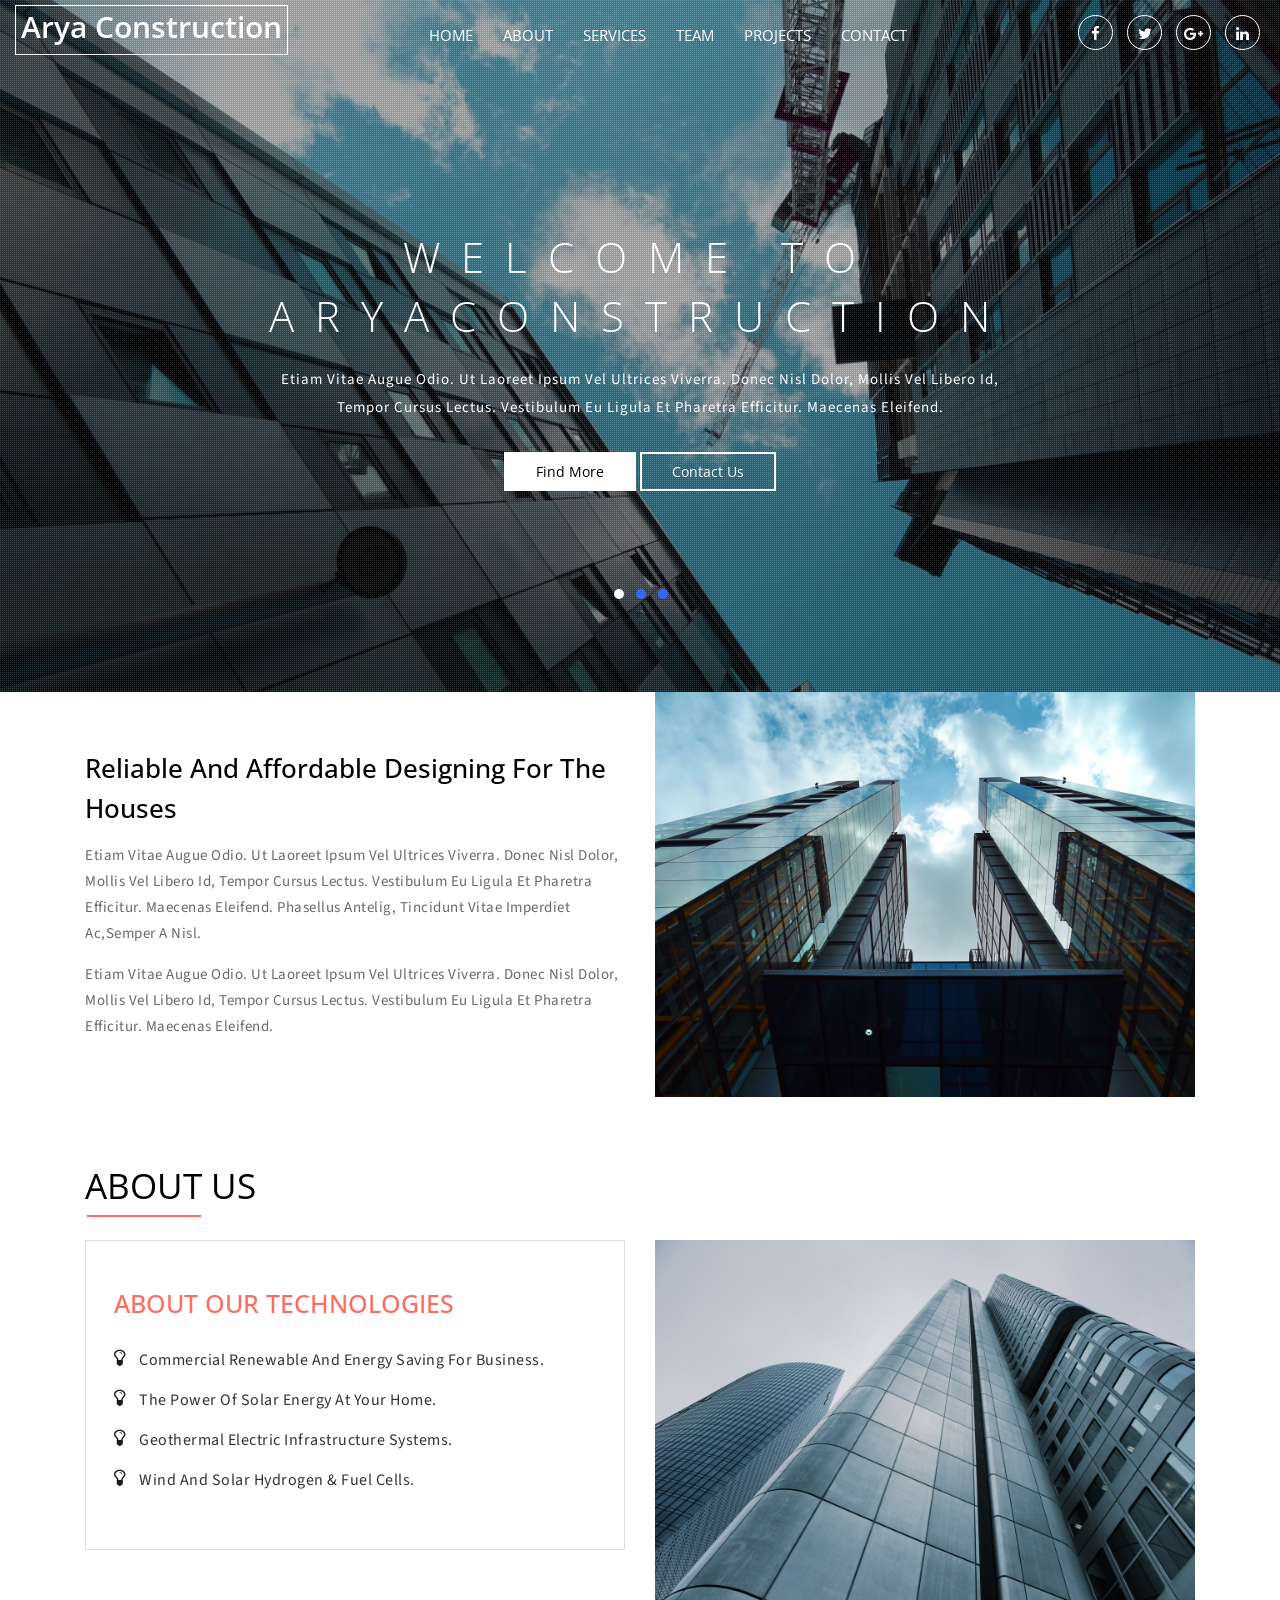
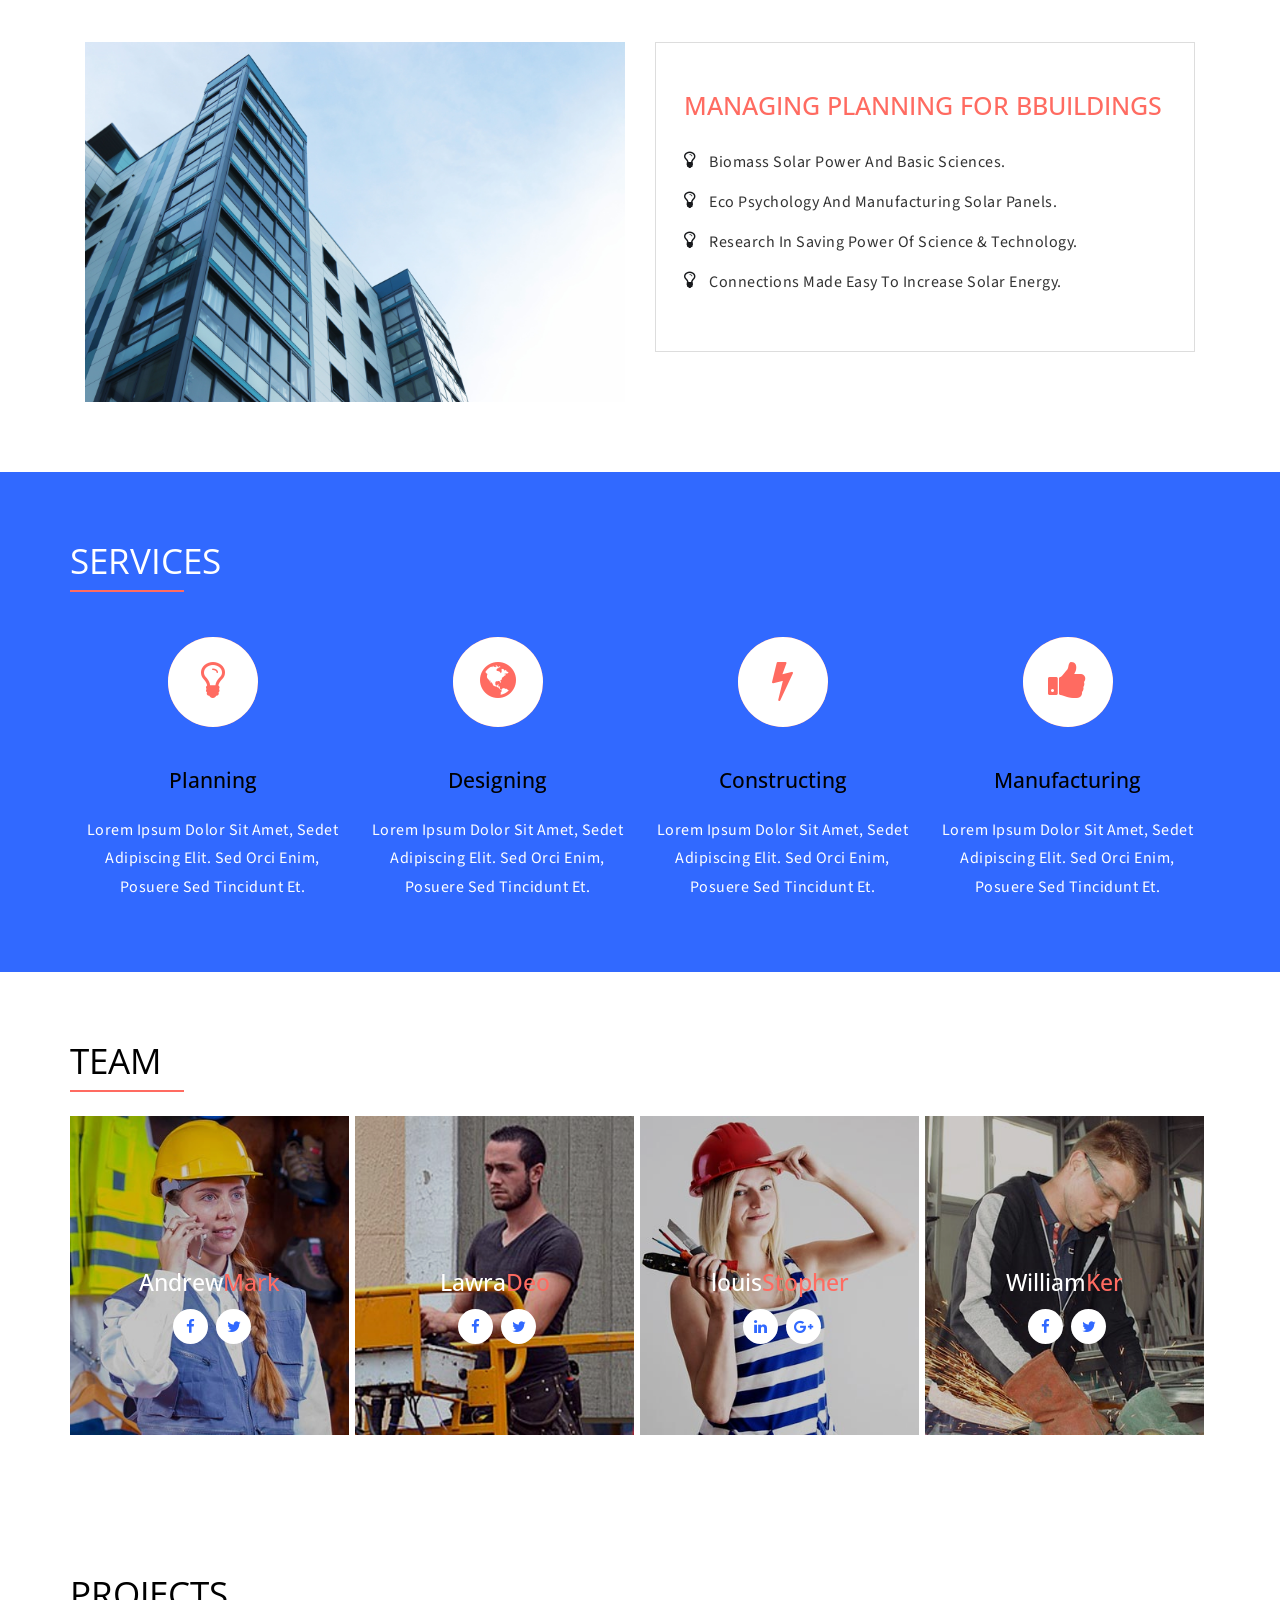
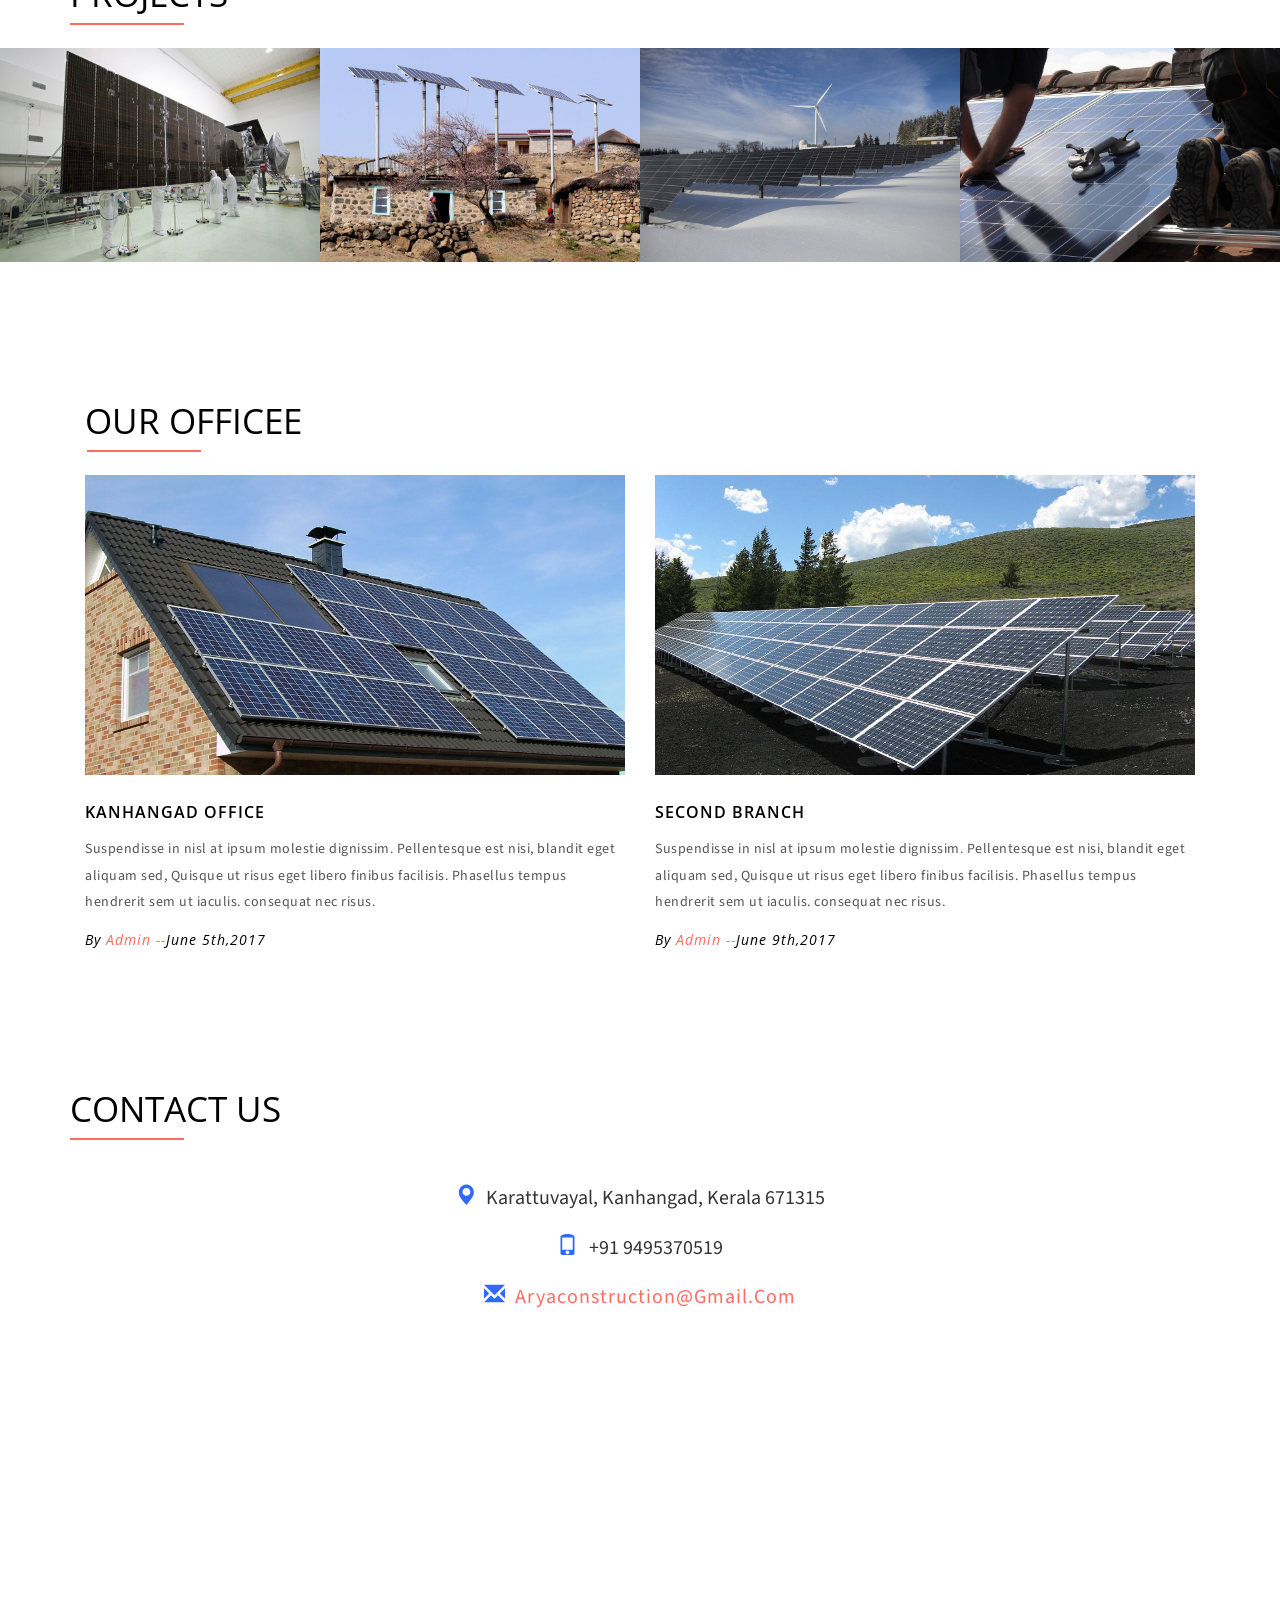
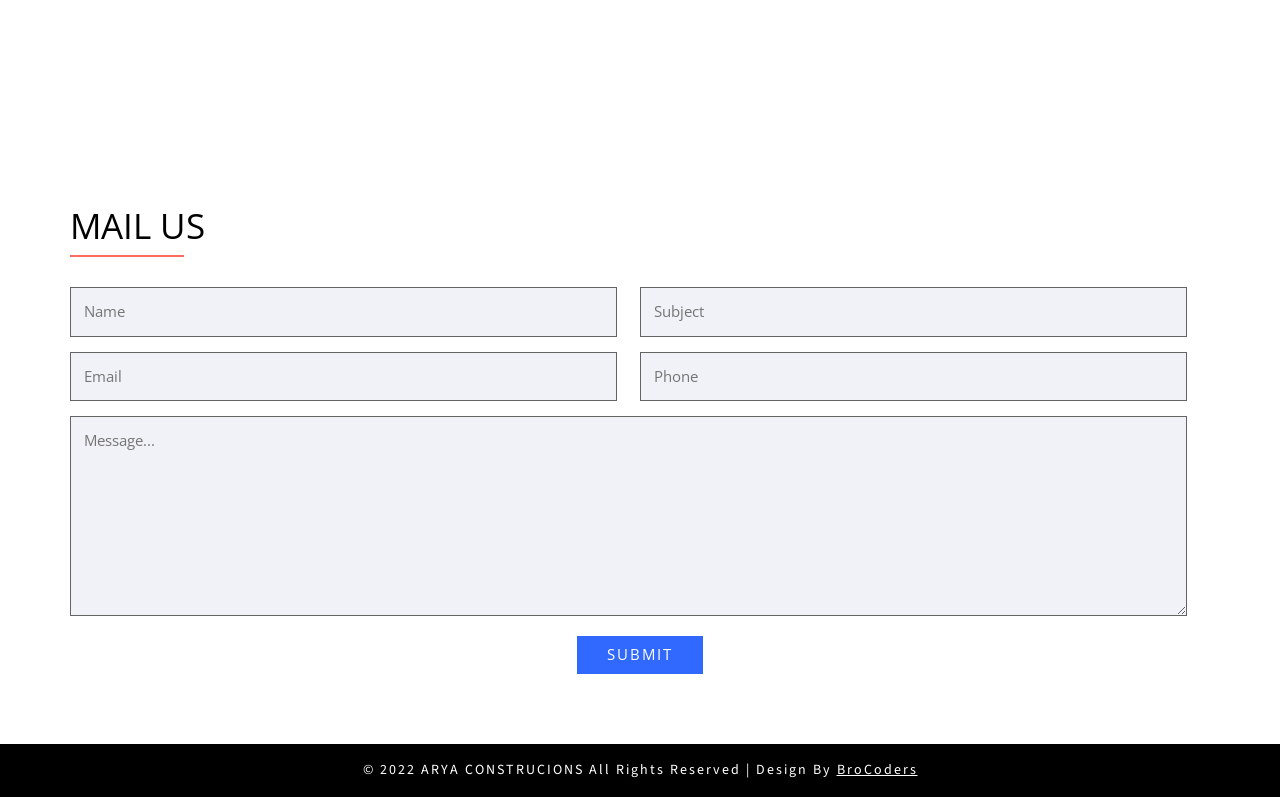
==== commit 06defa88: "Added designing part and images" ====
--- a/index.html
+++ b/index.html
@@ -5,31 +5,16 @@
 <head>
 <title>aryaconstruction.in</title>
 <meta name="viewport" content="width=device-width, initial-scale=1">
-<meta charset="utf-8">
-<meta name="keywords" content="Solar Energy a Responsive web template, Bootstrap Web Templates, Flat Web Templates, Android Compatible web template, 
-Smartphone Compatible web template, free webdesigns for Nokia, Samsung, LG, SonyEricsson, Motorola web design" />
-
-<!--FlexSlider-->
-	<link rel="stylesheet" href="css/flexslider.css" type="text/css" media="screen" />
-<!--//FlexSlider-->
-	
-<link href="css/lsb.css" rel="stylesheet" type="text/css"><!-- gallery -->
-
-<!-- custom css theme files -->
-	<link rel="stylesheet" href="css/bootstrap.min.css" type="text/css" media="all">
-	<link rel="stylesheet" href="css/font-awesome.min.css" />
-	<link rel="stylesheet" href="css/style.css" type="text/css" media="all">
-<!-- //custom css theme files -->
-
-<!-- google fonts -->
+<meta charset="utf-8">             
+<link rel="stylesheet" href="css/flexslider.css" type="text/css" media="screen" />
+<link href="css/lsb.css" rel="stylesheet" type="text/css">
+<link rel="stylesheet" href="css/bootstrap.min.css" type="text/css" media="all">
+<link rel="stylesheet" href="css/font-awesome.min.css" />
+<link rel="stylesheet" href="css/style.css" type="text/css" media="all">
 <link href='//fonts.googleapis.com/css?family=Open+Sans:400,300,600,700,800' rel='stylesheet' type='text/css'><!--web font-->
-<link href="//fonts.googleapis.com/css?family=Source+Sans+Pro:200,200i,300,300i,400,400i,600,600i,700,700i,900,900i&amp;subset=cyrillic,cyrillic-ext,greek,greek-ext,latin-ext,vietnamese" rel="stylesheet">
-<!-- //google fonts -->
-
+<link href="//fonts.googleapis.com/css?family=Source+Sans+Pro:200,200i,300,300i,400,400i,600,600i,700,700i,900,900i&amp;subset=cyrillic,cyrillic-ext,greek,greek-ext,latin-ext,vietnamese" rel="stylesheet"> 
 </head>
-<!-- Body -->
 <body>
-<!-- banner -->
 <div class="w3l-banner">
 <div class="wthree-dot">
 		<!-- nav -->
@@ -50,10 +35,10 @@
 							<nav>
 								<ul class="nav navbar-nav">
 									<li class="active"><a href="index.html">Home</a></li>
-									<li><a href="#about" class="scroll">About</a></li>
+									<li><a href="projects.html" class="scroll">About</a></li>
 									<li><a href="#services" class="scroll">Services</a></li>
 									<li><a href="#team" class="scroll">Team</a></li>
-									<li><a href="#gallery" class="scroll">Projects</a></li>
+									<li><a href="projects.html" >Projects</a></li>
 									<li><a href="#contact" class="scroll">Contact</a></li>
 								</ul>
 								
@@ -122,7 +107,7 @@
 <div class="banner-bottom">
 	<div class="container">
 		<div class="col-md-6 bottomleft">
-			<h3>Reliable and affordable Solar Energy for your home</h3>
+			<h3>Reliable and affordable Designing for the houses</h3>
 			<p>Etiam vitae augue odio. Ut laoreet ipsum vel ultrices viverra. Donec nisl dolor, mollis vel libero id, 
 			tempor cursus lectus. Vestibulum eu ligula et pharetra efficitur. Maecenas eleifend.
 			Phasellus antelig, tincidunt vitae imperdiet ac,semper a nisl.</p>
@@ -130,7 +115,7 @@
 			tempor cursus lectus. Vestibulum eu ligula et pharetra efficitur. Maecenas eleifend.</p>
 		</div>
 		<div class="col-md-6 bottomright">
-			<img src="images/1.jpg" alt="" />
+			<img  src="images/build/1 (1).jpg" alt="" />
 		</div>
 		<div class="clearfix"></div>
 	</div>
@@ -153,7 +138,7 @@
 				</div>
 				<div class="col-md-6">
 					<div class="abouttopright">
-						<img src="images/about1.jpg" alt="" />
+						<img src="images/build/1 (2).jpg" alt="" />
 					</div>
 				</div>
 				<div class="clearfix"></div>
@@ -161,12 +146,12 @@
 			<div class="aboutbottom">
 				<div class="col-md-6">
 					<div class="aboutbottomleft">
-						<img src="images/about2.jpg" alt="" />
+						<img src="images/build/1 (3).jpg" alt="" />
 					</div>
 				</div>
 				<div class="col-md-6">
 					<div class="aboutbottomright">
-						<h3>Managing solar energy saving</h3>
+						<h3>Managing planning for bbuildings</h3>
 						<p><i class="fa fa-lightbulb-o" aria-hidden="true"></i> biomass Solar power and basic sciences.</p>
 						<p><i class="fa fa-lightbulb-o" aria-hidden="true"></i> eco psychology and manufacturing solar panels.</p>
 						<p><i class="fa fa-lightbulb-o" aria-hidden="true"></i> Research in saving power of science & technology.</p>
@@ -190,7 +175,7 @@
 							<i class="fa fa-lightbulb-o" aria-hidden="true"></i>
 						</div>
 						<div class="services-icon-info">
-							<h5>Solar wind power</h5>
+							<h5>planning</h5>
 							<p>Lorem ipsum dolor sit amet, Sedet adipiscing elit. Sed orci enim, posuere sed tincidunt et.</p>
 						</div>
 					</div>
@@ -199,7 +184,7 @@
 							<i class="fa fa-globe" aria-hidden="true"></i>
 						</div>
 						<div class="services-icon-info">
-							<h5>Geothermal Biomass</h5>
+							<h5>Designing</h5>
 							<p>Lorem ipsum dolor sit amet, Sedet adipiscing elit. Sed orci enim, posuere sed tincidunt et.</p>
 						</div>
 					</div>
@@ -208,7 +193,7 @@
 							<i class="fa fa-bolt" aria-hidden="true"></i>
 						</div>
 						<div class="services-icon-info">
-							<h5>Hydrogen & Electricity</h5>
+							<h5>Constructing</h5>
 							<p>Lorem ipsum dolor sit amet, Sedet adipiscing elit. Sed orci enim, posuere sed tincidunt et.</p>
 						</div>
 					</div>
@@ -217,7 +202,7 @@
 							<i class="fa fa-thumbs-up" aria-hidden="true"></i>
 						</div>
 						<div class="services-icon-info">
-							<h5>Energy Analysis</h5>
+							<h5>manufacturing</h5>
 							<p>Lorem ipsum dolor sit amet, Sedet adipiscing elit. Sed orci enim, posuere sed tincidunt et.</p>
 						</div>
 					</div>
@@ -243,11 +228,9 @@
 							<ul class="top-links two">
 									<li><a href="#"><i class="fa fa-facebook"></i></a></li>
 									<li><a href="#"><i class="fa fa-twitter"></i></a></li>
-									<li><a href="#"><i class="fa fa-linkedin"></i></a></li>
-									<li><a href="#"><i class="fa fa-google-plus"></i></a></li>
 								</ul>
 							<p>
-							  Worker
+							  CEO
 							</p>
 							
 						</figcaption>			
@@ -260,10 +243,8 @@
 						<figcaption>
 							<h4>Lawra<span>Deo</span></h4>
 							<ul class="top-links two">
-									<li><a href="#"><i class="fa fa-facebook"></i></a></li>
-									<li><a href="#"><i class="fa fa-twitter"></i></a></li>
-									<li><a href="#"><i class="fa fa-linkedin"></i></a></li>
-									<li><a href="#"><i class="fa fa-google-plus"></i></a></li>
+								<li><a href="#"><i class="fa fa-facebook"></i></a></li>
+								<li><a href="#"><i class="fa fa-twitter"></i></a></li>
 								</ul>
 							<p>
 							  Worker
@@ -285,8 +266,7 @@
 						<figcaption>
 							<h4>louis<span>Stopher</span></h4>
 							<ul class="top-links two">
-									<li><a href="#"><i class="fa fa-facebook"></i></a></li>
-									<li><a href="#"><i class="fa fa-twitter"></i></a></li>
+									
 									<li><a href="#"><i class="fa fa-linkedin"></i></a></li>
 									<li><a href="#"><i class="fa fa-google-plus"></i></a></li>
 								</ul>
@@ -304,10 +284,8 @@
 						<figcaption>
 							<h4>William<span>Ker</span></h4>
 							 <ul class="top-links two">
-									<li><a href="#"><i class="fa fa-facebook"></i></a></li>
-									<li><a href="#"><i class="fa fa-twitter"></i></a></li>
-									<li><a href="#"><i class="fa fa-linkedin"></i></a></li>
-									<li><a href="#"><i class="fa fa-google-plus"></i></a></li>
+								<li><a href="#"><i class="fa fa-facebook"></i></a></li>
+								<li><a href="#"><i class="fa fa-twitter"></i></a></li>
 								</ul>
 							<p>
 							   Worker
@@ -427,66 +405,11 @@
 		</ul>
 	</div>
 <!--//gallery-->
-		
-<!--/reviews-->
-<div id="testimonials" class="testimonials">
-		<div class="container">
-		<h3 class="heading">Testimonials</h3>
-				<div class="test-monials">
-				<!--//screen-gallery-->
-						<div class="sreen-gallery-cursual">
-							
-						       <div id="owl-demo" class="owl-carousel">
-					                 <div class="item-owl">
-					                	<div class="test-review">
-											<div class="img-agile">
-												<img src="images/ts1.jpg" class="img-responsive" alt=""/>
-											</div>
-											<div class="textagile">
-												<p>Consetetur sadipscing elitr, sed diam nonumy eirmod tempor invidunt 
-													ut labore et doloremagnal aliquyamerat, sed diam voluptua. At vero eos et accusam
-													et justo duo dolores et ea rebum stet kasd gubergren sed diam aliquyamerat, sed voluptua.</p>
-												 <h5>Linda Carl</h5>
-											</div>
-										</div>
-					                </div>
-					                 <div class="item-owl">
-					                	<div class="test-review">
-											<div class="img-agile">
-												<img src="images/ts2.jpg" class="img-responsive" alt=""/>
-											</div>
-											<div class="textagile">
-												<p>Consetetur sadipscing elitr, sed diam nonumy eirmod tempor invidunt 
-													ut labore et doloremagnal aliquyamerat, sed diam voluptua. At vero eos et accusam
-													et justo duo dolores et ea rebum stet kasd gubergren sed diam aliquyamerat, sed voluptua.</p>
-												<h5>Williams Allen</h5>
-											</div>
-					                	</div>
-					                </div>
-					                 <div class="item-owl">
-					                	<div class="test-review">
-											<div class="img-agile">
-												<img src="images/ts3.jpg" class="img-responsive" alt=""/>
-											</div>
-											<div class="textagile">
-												<p>Consetetur sadipscing elitr, sed diam nonumy eirmod tempor invidunt 
-													ut labore et doloremagnal aliquyamerat, sed diam voluptua. At vero eos et accusam
-													et justo duo dolores et ea rebum stet kasd gubergren sed diam aliquyamerat, sed voluptua.</p>
-												<h5>Ashley Rose</h5>
-											</div>
-					                	</div>
-					                </div>
-				              </div>
-					</div>
-				</div>
-			</div>
-		</div>
-<!--//reviews-->
 
 <!-- blog -->
 	<div class="blog" id="blog">
 		<div class="container">
-			<h3 class="heading">Our news</h3>
+			<h3 class="heading">Our Officee</h3>
 			<div class="agile_inner_w3ls-grids">
 	
 				<div class="col-sm-6 w3-agile-post-grids">
@@ -495,7 +418,7 @@
 						</a>
 					</div>
 					<div class="w3-agile-post-info">
-						<h4><a href="#" data-toggle="modal" data-target="#myModal">molestie dignissim</a></h4>
+						<h4><a href="#" data-toggle="modal" data-target="#myModal">Kanhangad Office</a></h4>
 						<p>Suspendisse in nisl at ipsum molestie dignissim. Pellentesque est nisi, blandit eget aliquam sed, 
 						Quisque ut risus eget libero finibus facilisis. Phasellus tempus hendrerit sem ut iaculis. consequat nec risus.</p>
 						<ul>
@@ -510,7 +433,7 @@
 						</a>
 					</div>
 					<div class="w3-agile-post-info">
-						<h4><a href="#" data-toggle="modal" data-target="#myModal">molestie dignissim</a></h4>
+						<h4><a href="#" data-toggle="modal" data-target="#myModal">Second branch</a></h4>
 						<p>Suspendisse in nisl at ipsum molestie dignissim. Pellentesque est nisi, blandit eget aliquam sed,
 						Quisque ut risus eget libero finibus facilisis. Phasellus tempus hendrerit sem ut iaculis. consequat nec risus.</p>
 						<ul>
@@ -578,29 +501,7 @@
 </div>
 <!-- //copyright -->
 
-<!-- bootstrap-modal-pop-up -->
-	<div class="modal video-modal fade" id="myModal" tabindex="-1" role="dialog" aria-labelledby="myModal">
-		<div class="modal-dialog" role="document">
-			<div class="modal-content">
-				<div class="modal-header">
-					 Solar energy
-					<button type="button" class="close" data-dismiss="modal" aria-label="Close"><span aria-hidden="true">&times;</span></button>						
-				</div>
-					<div class="modal-body">
-						<img src="images/1.jpg" alt=" " class="img-responsive" />
-						<p>Ut enim ad minima veniam, quis nostrum 
-							exercitationem ullam corporis suscipit laboriosam, 
-							nisi ut aliquid ex ea commodi consequatur? Quis autem 
-							vel eum iure reprehenderit qui in ea voluptate velit 
-							esse quam nihil molestiae consequatur, vel illum qui 
-							dolorem eum fugiat quo voluptas nulla pariatur.
-							<i>" Quis autem vel eum iure reprehenderit qui in ea voluptate velit 
-								esse quam nihil molestiae consequatur.</i></p>
-					</div>
-			</div>
-		</div>
-	</div>
-<!-- //bootstrap-modal-pop-up --> 
+
 
 <!-- Default-JavaScript-File -->
 	<script type="text/javascript" src="js/jquery-2.1.4.min.js"></script>
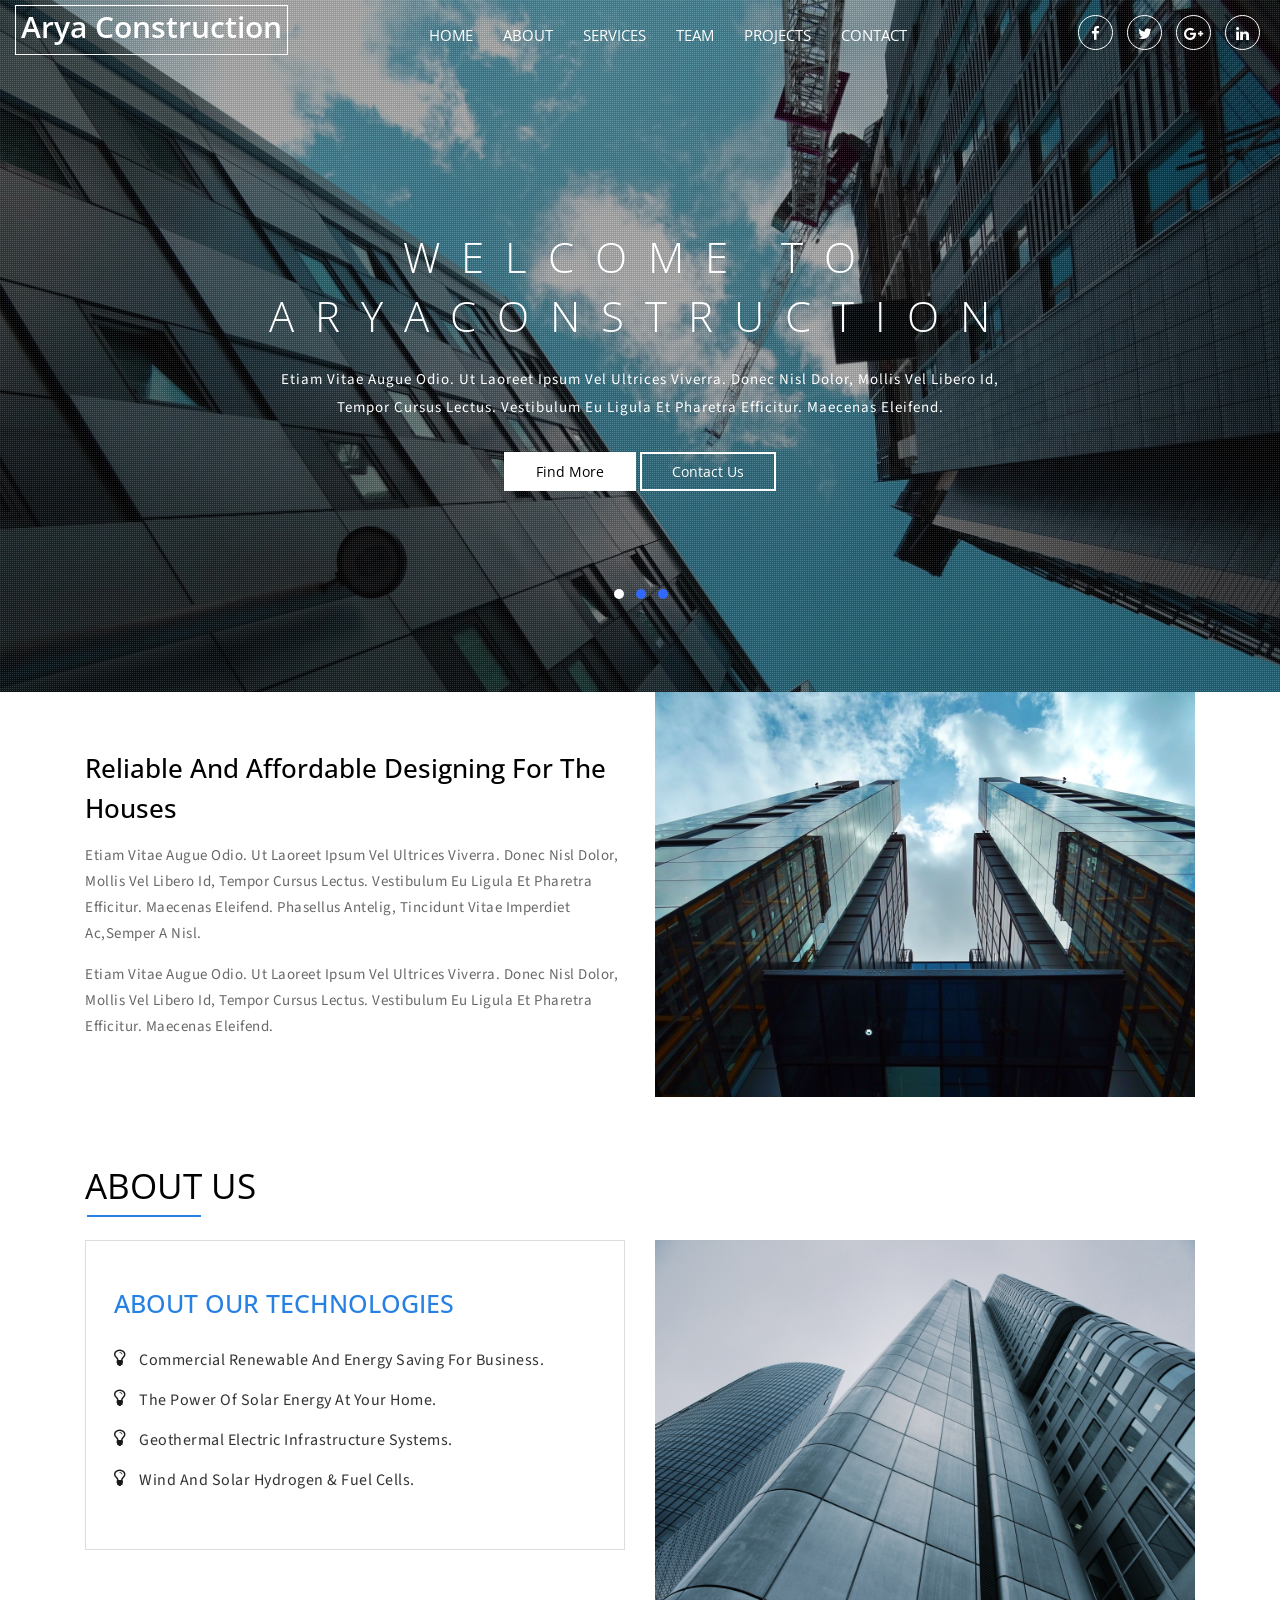
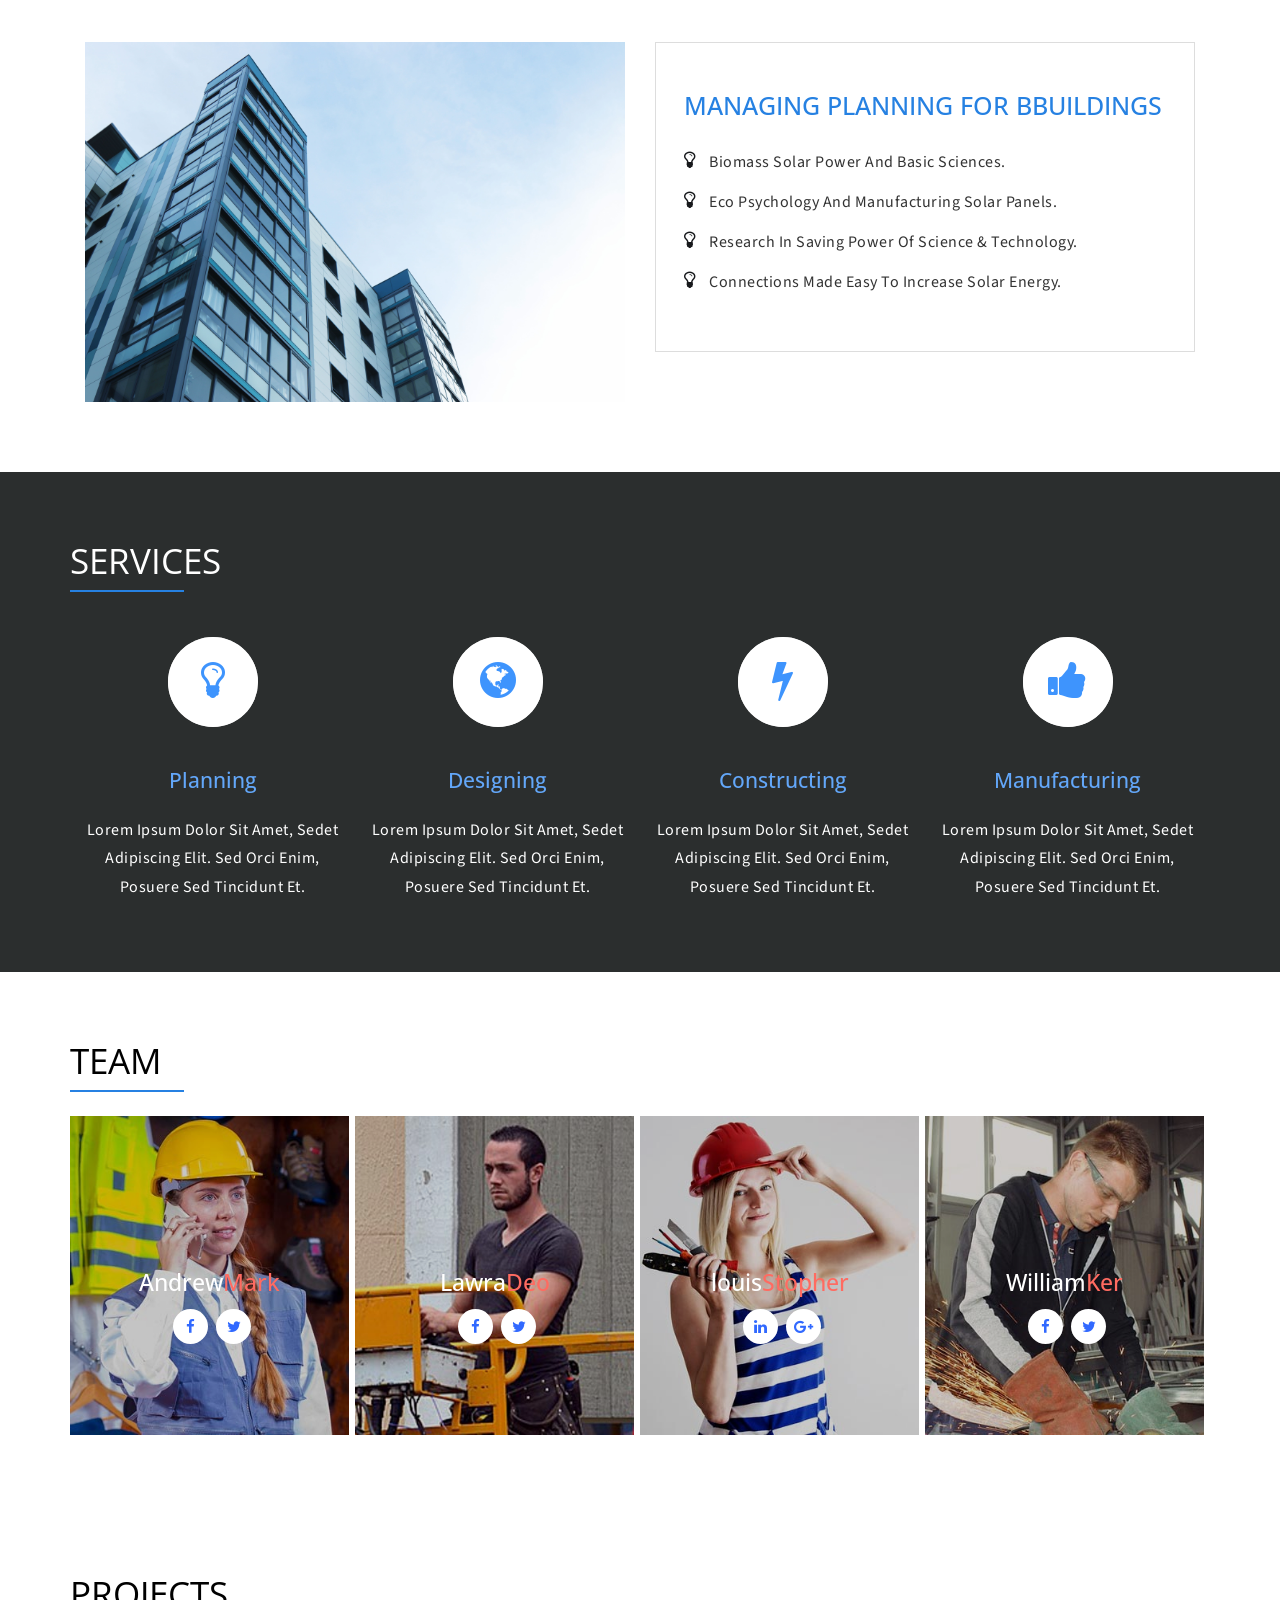
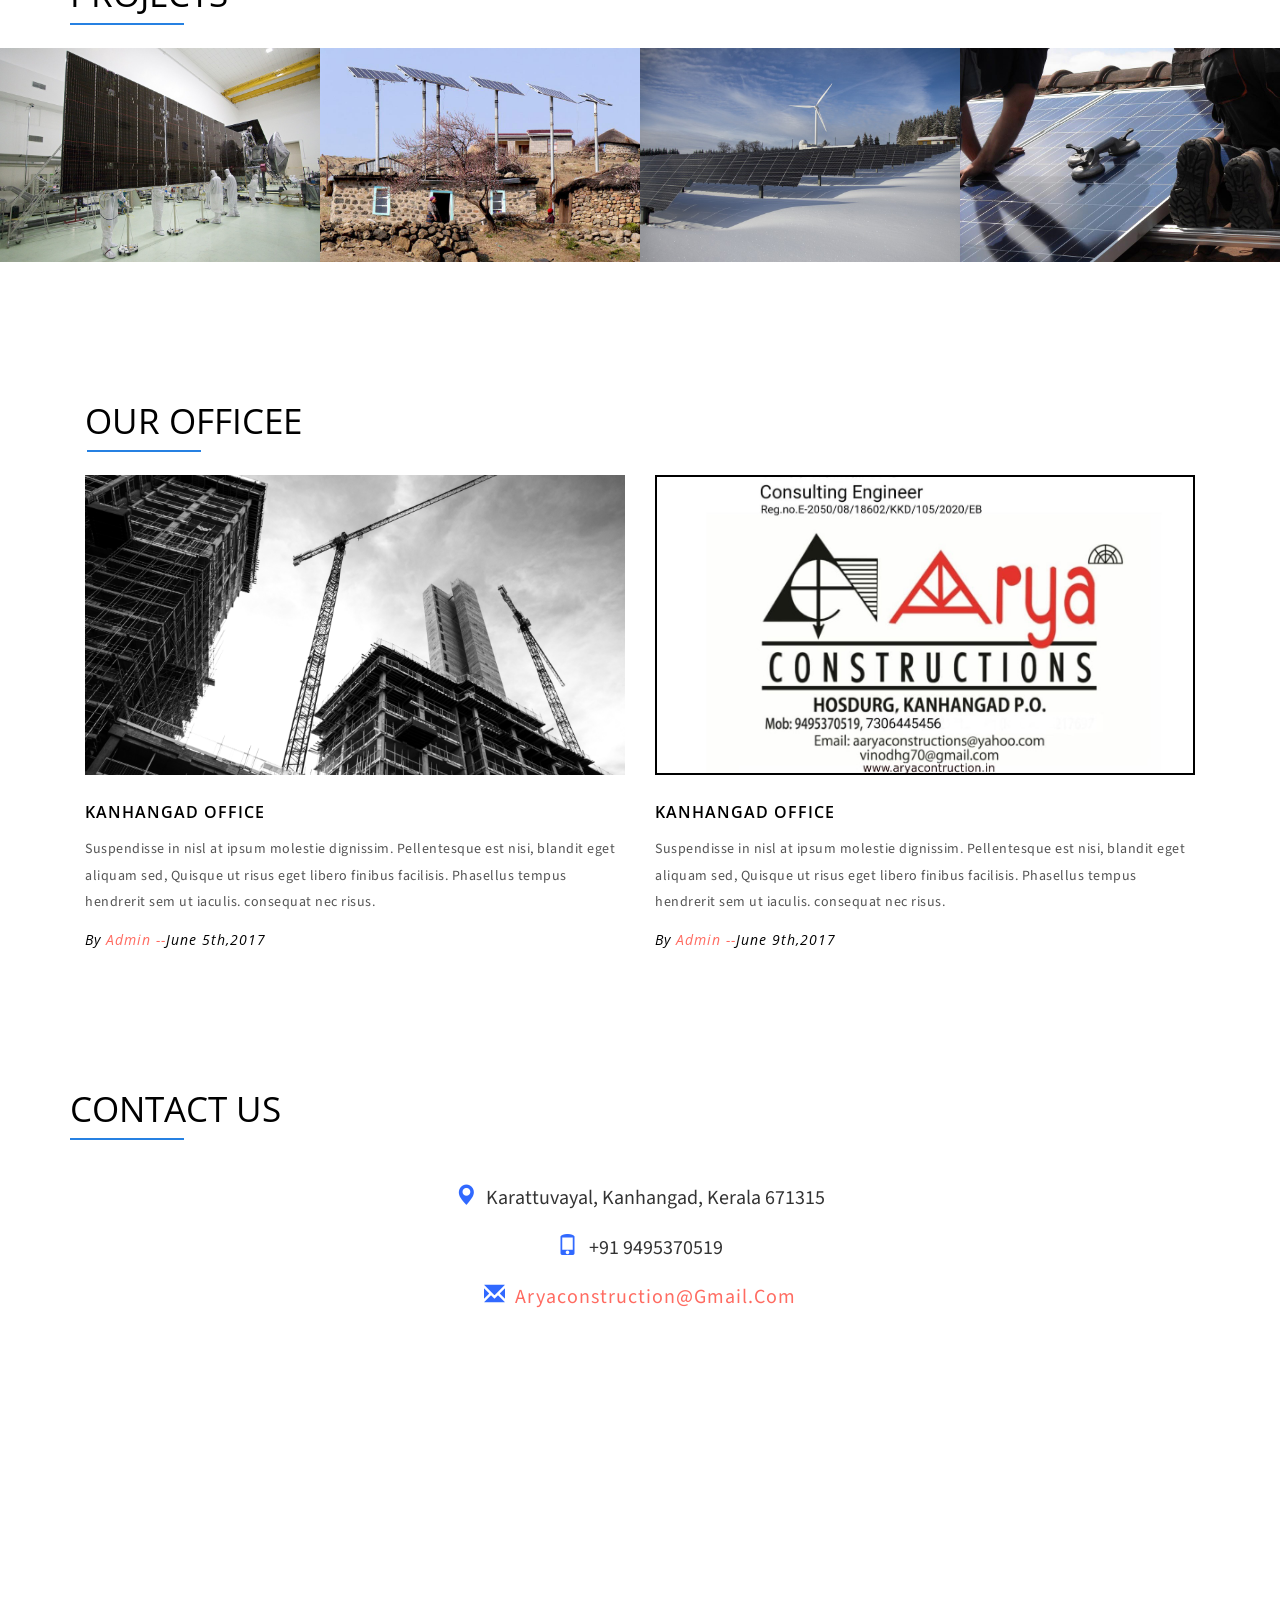
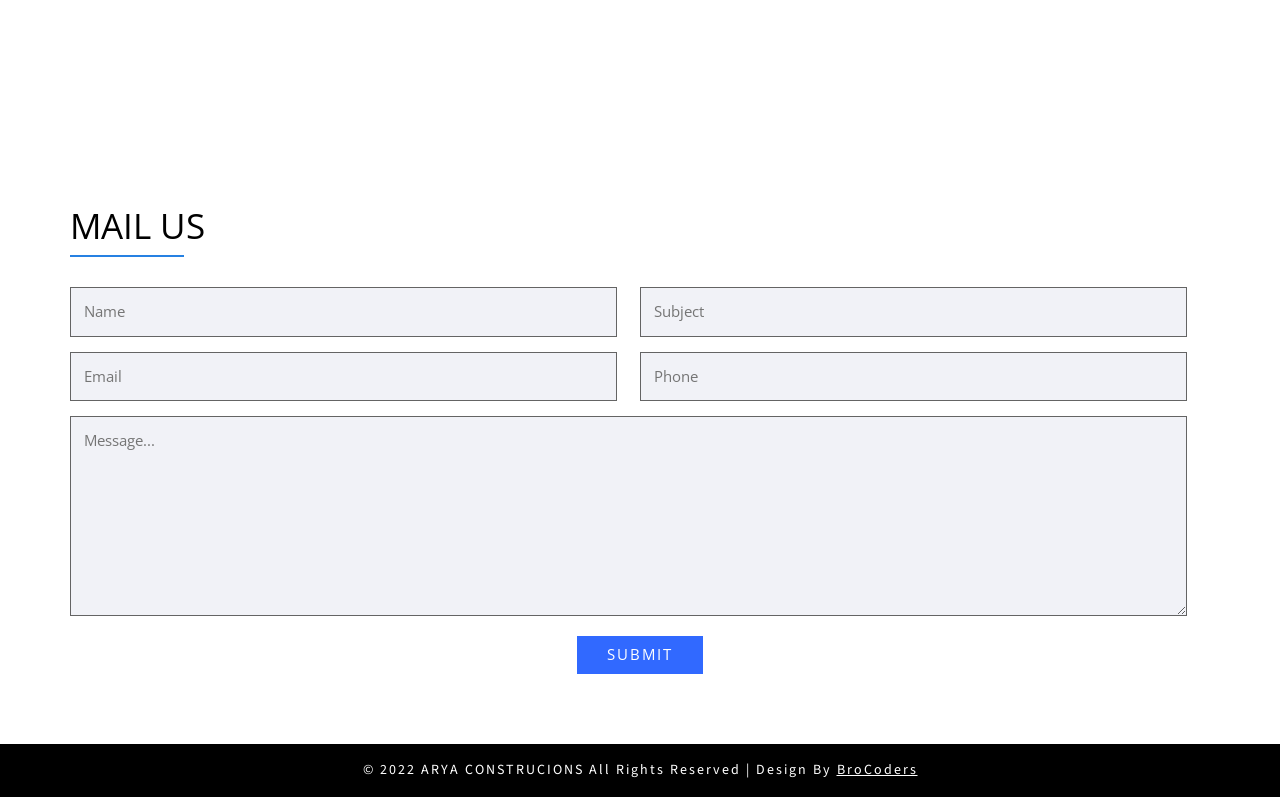
==== commit 6380c74d: "added logo" ====
--- a/index.html
+++ b/index.html
@@ -433,7 +433,7 @@
 						</a>
 					</div>
 					<div class="w3-agile-post-info">
-						<h4><a href="#" data-toggle="modal" data-target="#myModal">Second branch</a></h4>
+						<h4><a href="#" data-toggle="modal" data-target="#myModal">Kanhangad Office</a></h4>
 						<p>Suspendisse in nisl at ipsum molestie dignissim. Pellentesque est nisi, blandit eget aliquam sed,
 						Quisque ut risus eget libero finibus facilisis. Phasellus tempus hendrerit sem ut iaculis. consequat nec risus.</p>
 						<ul>
--- a/css/style.css
+++ b/css/style.css
@@ -296,7 +296,7 @@
     padding-left: 15px;
 }
 h3.heading:after {
-    background: #ff6b61;
+    background: #2681e2;
     width: 10%;
     position: absolute;
     height: 2px;
@@ -318,7 +318,7 @@
     text-transform: uppercase;
     font-size: 25px;
     color: #000;
-    color: #ff6b61;
+    color:  #2681e2;;
     line-height: 40px;
     margin-bottom: 1em;
 }
@@ -338,7 +338,7 @@
 
 /*-- services --*/
 .services{
-    background: #3169ff;
+    background: #2b2e2e;
 }
 .w3l-heading h3,.w3l-heading h2{
 	text-align:center;
@@ -353,7 +353,7 @@
     text-align: center;
 }
 i.fa.fa-bolt, i.fa.fa-comment, i.fa.fa-globe,i.fa.fa-lightbulb-o,i.fa.fa-thumbs-up,i.fa.fa-asterisk{
-    color: #ff6b61;
+    color: #3e94fd;
     font-size: 3em;
 }
 .services-icon{
@@ -374,7 +374,7 @@
     -moz-osx-font-smoothing: grayscale;
     position: relative;
     overflow: hidden;
-    background: #ff6b61;
+    background: #d8d8d8;
     -webkit-transition-property: color;
     transition-property: color;
     -webkit-transition-duration: 0.3s;
@@ -420,7 +420,7 @@
 	-ms-transition: 0.5s all;	
 }
 .services-icon-info h5{
-    color: #000000;
+    color: #63a7f9;
     text-transform: capitalize;
     font-size: 21px;
     margin: 2em 0 0 0;
@@ -1103,11 +1103,13 @@
     text-decoration: none;
 }
 .w3-agile-post-img1 a {
-    background: url(../images/b1.jpg) no-repeat 0px 0px;
+    background: url(../images/small.jpg) no-repeat 0px 0px;
     background-size: cover;
 }
 .w3-agile-post-img2 a {
-    background: url(../images/6.jpg) no-repeat 0px 0px;
+    background: url(../images/logo.jpeg) no-repeat 0px 0px;
+	background-position:10px;
+	border:  2px solid black;
     background-size: cover;
 }
 .w3-agile-post-img21 a {
@@ -1311,7 +1313,7 @@
 		font-size: 19px;
 	}
 	.second-effect:hover .mask {
-		border: 25px solid #ff6b61;
+		border: 25px solid #000000;
 	}
 	.test-review p {
 		font-size: 15px;
@@ -1421,7 +1423,7 @@
 		margin: 7em 0em;
 	}
 	.second-effect:hover .mask {
-		border: 15px solid #ff6b61;
+		border: 15px solid #000000;
 	}
 	.agileits_agile_about_mail input[type="text"], .agileits_agile_about_mail input[type="email"], .agileits_agile_about_mail textarea {
 		font-size: 14px;
@@ -1446,7 +1448,7 @@
 		border-radius: 0px;
 	}
 	.navbar-default .navbar-toggle:hover, .navbar-default .navbar-toggle:focus {
-		background-color: #ff6961;
+		background-color: #000000;
 	}
 	ul.top-links.social {
 		position: static;
@@ -1460,7 +1462,7 @@
 	div#bs-example-navbar-collapse-1 {
 		position: absolute;
 		width: 100%;
-		background: #3169ff;
+		background: #000000;
 		z-index: 999;
 		padding: 1em 0 2em;
 	}
